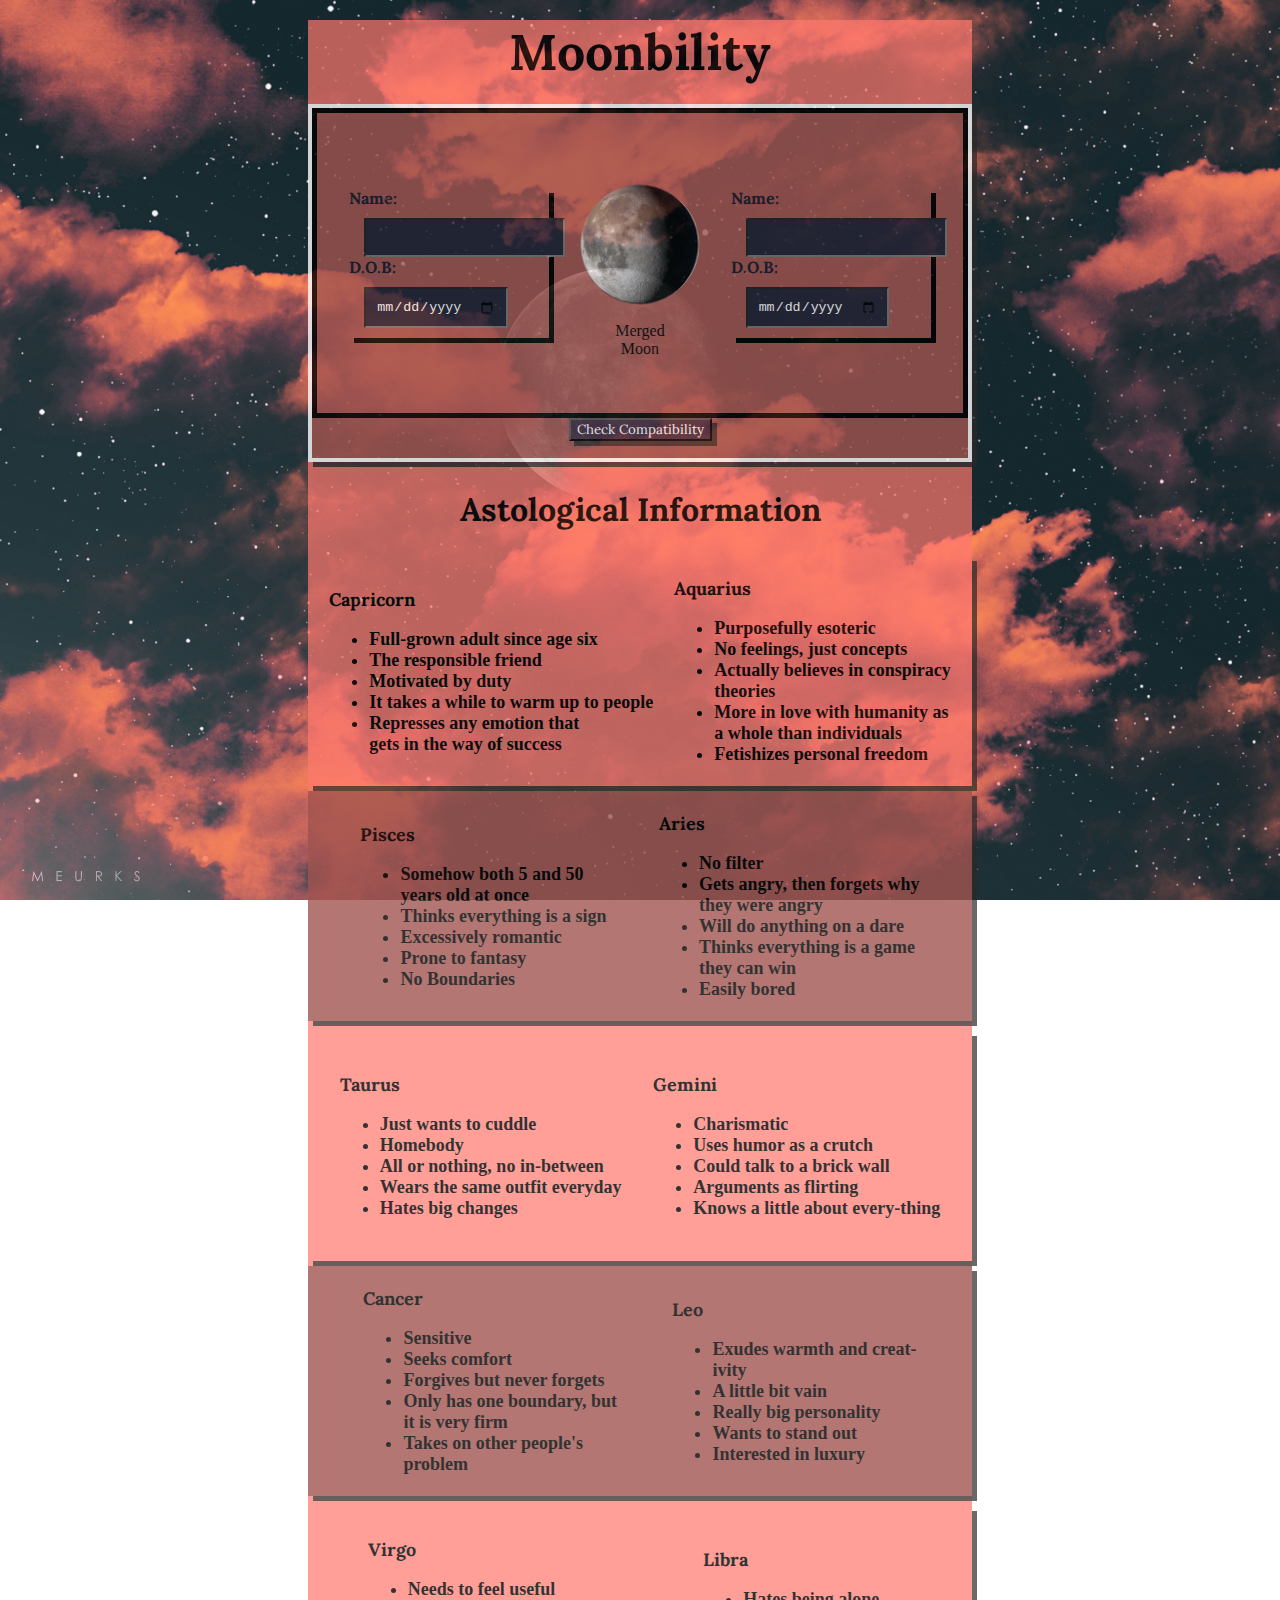
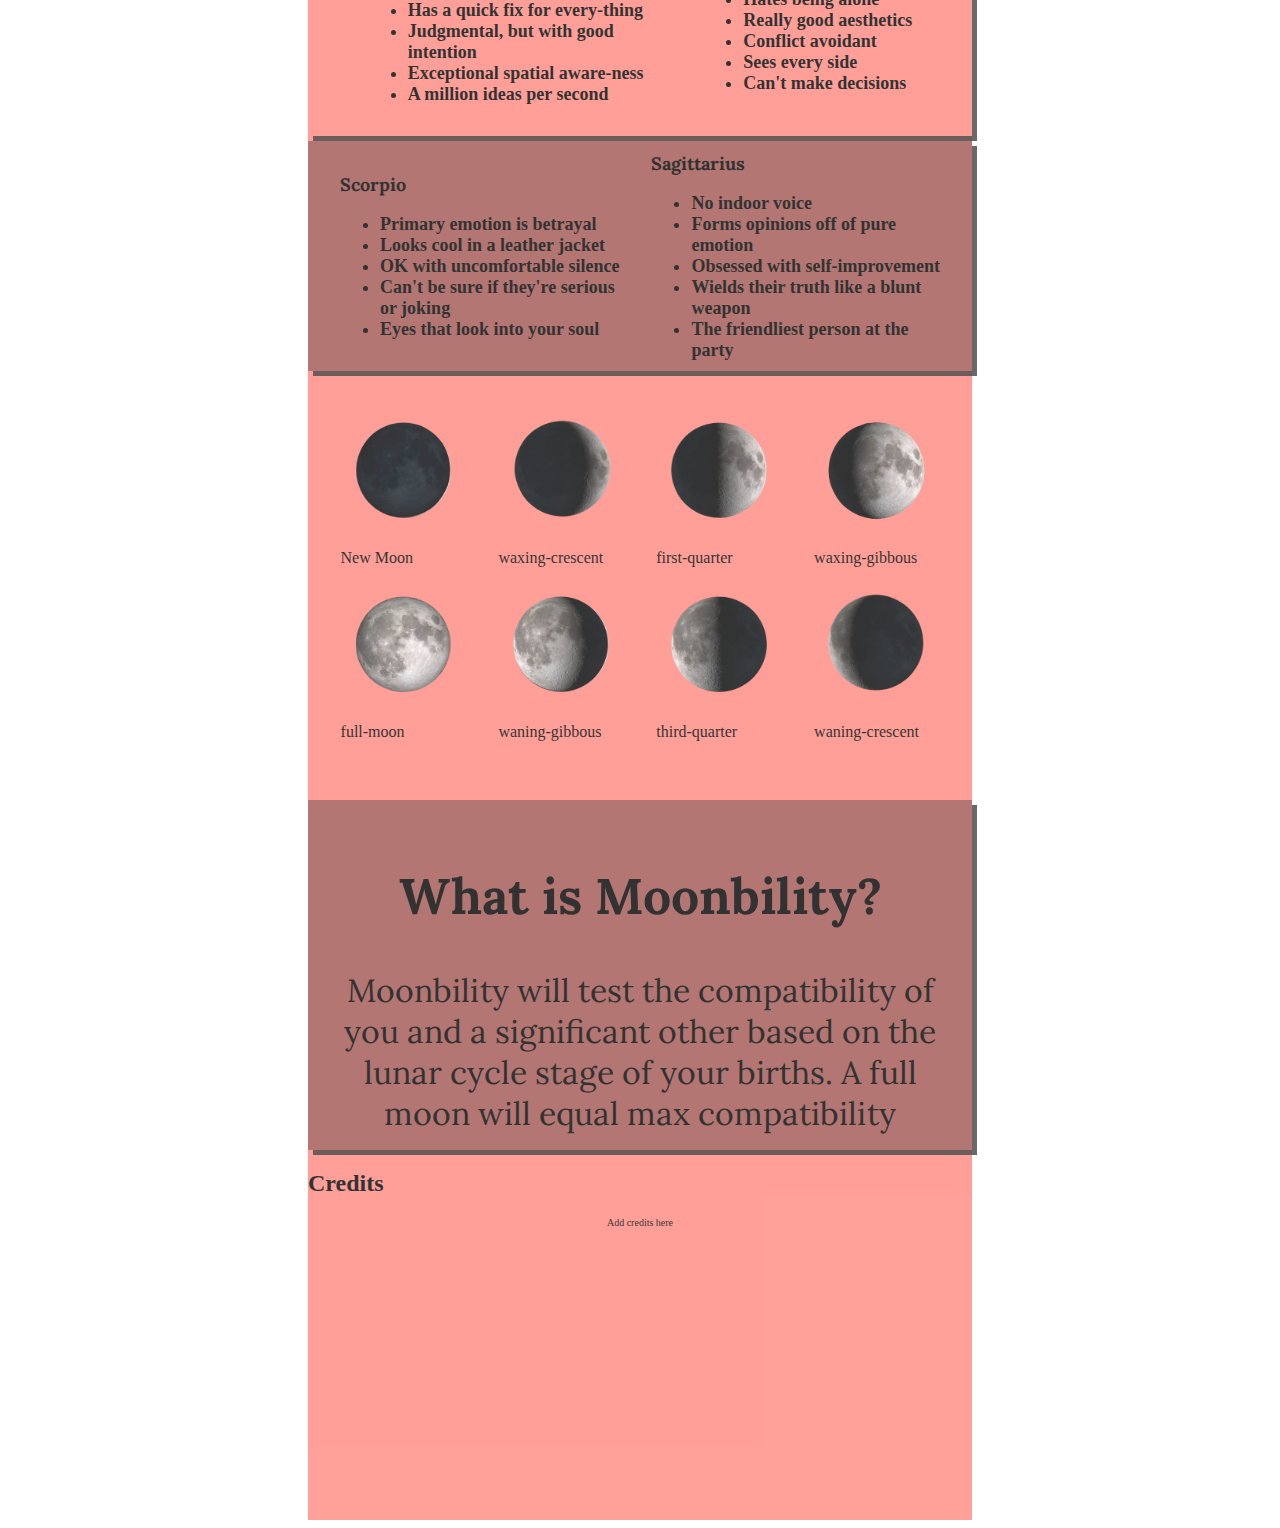
==== moon.html @ 7f9c8bf2 "adding overlay moon" ====
<!DOCTYPE html>
<html lang="en">

<head>
    <meta charset="UTF-8">
    <meta http-equiv="X-UA-Compatible" content="IE=edge">
    <meta name="viewport" content="width=device-width, initial-scale=1.0">
    <title>Moon Phase Match</title>
    <link rel="stylesheet" href="style.css">
    <script src="script.js"></script>
    <link rel="preconnect" href="https://fonts.googleapis.com">
    <link rel="preconnect" href="https://fonts.gstatic.com" crossorigin>
    <link href="https://fonts.googleapis.com/css2?family=Lora&display=swap" rel="stylesheet">
</head>

<body class="moonbackground">
    <div class="container">
        <div>
            <h1 class="header padtop lora">Moonbility</h1>
            <div class="input1 padtop shadow">
                <div class="inserttextbox">
                    <div class="flexhead">
                        <div class="flex1">
                            <div>
                                <label id="infun" class= "changefont lora">Name:</label>
                                <input id="infun" class="margins" text="name" name="first_name">
                            </div>
                            <div>
                                <label id="infun" class="changefont lora">D.O.B:</label>
                                <input id="infun" class="margins" type="date" name="dob">
                            </div>
                        </div>
                        <div class="wrapper">
                            <img class="moonsize lunarsmall" id="merge" src="lunarphase/waning-gibbous.png">
                            <div class="overlay">
                                <div class="MM">
                                    Merged<br>Moon
                                </div>
                            </div>
                        </div>
                        <div class="flex2">
                            <div>
                                <label id="infun" class="changefont lora">Name:</label>
                                <input id="infun" class="margins" text="name" name="first_name">
                            </div>
                            <div>
                                <label class="changefont lora">D.O.B:</label>
                                <input class="margins" type="date" name="dob">
                            </div>
                        </div>
                    </div>
                <div class="btn">
                    <div>
                        <button class="prettybtn lora" >Check Compatibility </button>
                    </div>
                </div>
            </div>
            <!-- <hr class="line"> -->
        </div>
        <div class="astroinfo padtop">
            <h2 class="info lora">Astological Information</h2>
                <div class="rows">
                    <div class="shadow conflex margintop">
                        <div>
                            <p class=" lora">Capricorn</p>
                            <ul>
                                <li>Full-grown adult since age six</li>
                                <li>The responsible friend</li>
                                <li>Motivated by duty</li>
                                <li>It takes a while to warm up to people</li>
                                <li>Represses any emotion that <br>gets in the way of success</li>
                            </ul> 
                        </div>
                        <div>
                            <p class="lora">Aquarius </p>
                            <ul>
                                <li>Purposefully esoteric</li>
                                <li>No feelings, just concepts</li>
                                <li>Actually believes in conspiracy<br> theories</li>
                                <li>More in love with humanity as<br> a whole than individuals</li>
                                <li>Fetishizes personal freedom</li>
                            </ul>
                        </div>
                    </div>
                    <div class="shadow alternate conflex ">
                        <div>
                            <p class="lora">Pisces</p>
                            <ul>
                                <li>Somehow both 5 and 50<br> years old at once</li>
                                <li>Thinks everything is a sign</li>
                                <li>Excessively romantic</li>
                                <li>Prone to fantasy</li>
                                <li>No Boundaries</li>
                            </ul>
                        </div>
                        <div>
                            <p class="lora">Aries</p>
                            <ul>
                                <li>No filter</li>
                                <li>Gets angry, then forgets why<br> they were angry</li>
                                <li>Will do anything on a dare</li>
                                <li>Thinks everything is a game<br> they can win</li>
                                <li>Easily bored</li>
                            </ul>
                        </div>
                    </div>
                    <div class="shadow conflex margintop">
                        <div>
                            <p class="lora">Taurus</p>
                            <ul>
                                <li>Just wants to cuddle</li>
                                <li>Homebody</li>
                                <li>All or nothing, no in-between</li>
                                <li>Wears the same outfit everyday</li>
                                <li>Hates big changes</li>
                            </ul>
                        </div>
                        <div>
                            <p class="lora">Gemini</p>
                            <ul>
                                <li>Charismatic</li>
                                <li>Uses humor as a crutch</li>
                                <li>Could talk to a brick wall</li>
                                <li>Arguments as flirting</li>
                                <li>Knows a little about every-thing</li>
                            </ul>
                        </div>
                    </div>
                    <div class="shadow alternate conflex ">
                        <div>
                            <p class="lora">Cancer</p>
                            <ul>
                                <li>Sensitive</li>
                                <li>Seeks comfort</li>
                                <li>Forgives but never forgets</li>
                                <li>Only has one boundary, but <br>it is very firm</li>
                                <li>Takes on other people's <br>problem</li>
                            </ul>
                        </div>
                        <div>
                            <p class="lora">Leo</p>
                            <ul>
                                <li>Exudes warmth and creat-<br>ivity</li>
                                <li>A little bit vain</li>
                                <li>Really big personality</li>
                                <li>Wants to stand out</li>
                                <li>Interested in luxury</li>
                            </ul>
                        </div>
                    </div>
                    <div class="shadow conflex margintop">
                        <div>
                            <p class="lora">Virgo</p>
                            <ul>
                                <li>Needs to feel useful</li>
                                <li>Has a quick fix for every-thing</li>
                                <li>Judgmental, but with good <br>intention</li>
                                <li>Exceptional spatial aware-ness</li>
                                <li>A million ideas per second</li>
                            </ul>
                        </div>
                        <div>
                            <p class="lora">Libra</p>
                            <ul>
                                <li>Hates being alone</li>
                                <li>Really good aesthetics</li>
                                <li>Conflict avoidant</li>
                                <li>Sees every side</li>
                                <li>Can't make decisions</li>
                            </ul>
                        </div>
                    </div>
                    <div class="shadow alternate conflex ">
                        <div>
                            <p class="lora">Scorpio</p>
                            <ul>
                                <li>Primary emotion is betrayal</li>
                                <li>Looks cool in a leather jacket</li>
                                <li>OK with uncomfortable silence</li>
                                <li>Can't be sure if they're serious <br>or joking</li>
                                <li>Eyes that look into your soul</li>
                            </ul>
                        </div>
                        <div>
                            <p class="lora">Sagittarius</p>
                            <ul>
                                <li>No indoor voice</li>
                                <li>Forms opinions off of pure <br>emotion</li>
                                <li>Obsessed with self-improvement</li>
                                <li>Wields their truth like a blunt <br>weapon</li>
                                <li>The friendliest person at the <br>party</li>
                            </ul>
                        </div>
                    </div>
                </div>
        </div>
        <!-- <hr class="line"> -->
        <div class="phases padtop">
            <div class="row1">
                <div>
                    <img class="moonphases" src="lunarphase/new-moon.png" alt="new-moon">
                    <p class="centerpara">New Moon</p>
                </div>
                <div>
                    <img class="moonphases" src="lunarphase/waxing-crescent.png" alt="waxing-cresent">
                    <p class="centerpara">waxing-crescent</p>
                </div>
                <div>
                    <img class="moonphases" src="lunarphase/first-quarter.png" alt="first-quarter">
                    <p class="centerpara">first-quarter</p>
                </div>
                <div>
                    <img class="moonphases" src="lunarphase/waxing-gibbous.png" alt="waning-gibbous">
                    <p class="centerpara">waxing-gibbous</p>
                </div>
            </div>
            <div class="row2">
                <div>
                    <img class="moonphases" src="lunarphase/full.png" alt="full-moon">
                    <p class="centerpara">full-moon</p>
                </div>
                <div>
                    <img class="moonphases" src="lunarphase/waning-gibbous.png" alt="waning-gibbous">
                    <p class="centerpara">waning-gibbous</p>
                </div>
                <div>
                    <img class="moonphases" src="lunarphase/third-quarter.png" alt="third-quarter">
                    <p class="centerpara">third-quarter</p>
                </div>
                <div>
                    <img class="moonphases" src="lunarphase/waning-crescent.png" alt="waning-crescent">
                    <p class="centerpara">waning-crescent</p>
                </div>
            </div>
        </div>
        <!-- <hr class="line"> -->
        <div class="whatisthis padtop shadow">
            <h2 class="header lora"> <br>What is Moonbility?</h2>
            <p class="test lora" style="font-size: xx-large;">Moonbility will test the compatibility of you and a significant other based on the lunar cycle stage of your births. A full moon will equal max compatibility</p>
        </div>
        <!-- <hr class="line"> -->
        <div class="extra padtop">
            <h2>Credits</h2>
            <p class="extrasmallcredits">Add credits here</p>
        </div>
    </div>
    </div>
</body>

</html>
---- style.css ----
.moonbackground {
    background-image: url(cresent.jpg);
    background-repeat: no-repeat;
    background-size:cover;
    background-attachment: fixed;
}
.container {
    margin-right:300px;
    height: 3100px;
    margin-left: 300px;
    background-color: rgba(255, 121, 111, 0.888);
    opacity: 0.8;
}
.header {
    text-align: center;
    font-size: 50px;  
}
.input1 {
    border: 4px solid white;
    height:350px;
    width:auto;
    background-color: rgb(161, 84, 79);
}
.flexhead {
    display:flex;
    align-items: center;
    justify-content: space-evenly;
    border: 5px solid black;
    height: 300px;

}
.flex1 {
    /* flex: 1; */
    /* border: 0.5px dotted rgb(0, 0, 0); */
    height:150px;
    width:200px;
    margin-left: 20px;
    box-shadow: 5px 5px ;
    /* background-color: rgba(159, 63, 56, 0.878); */
}
.flex2{
    /* flex:1; */
    /* border: 0.5px dotted rgb(0, 0, 0); */
    height:150px;
    width:200px;
    margin-right: 20px;
    box-shadow: 5px 5px ;
    /* background-color: rgba(159, 63, 56, 0.878); */
}
.btn {
    /* border: 5px solid black; */
    text-align: center;
    height:35px;
}
.prettybtn {
    background-color: rgba(29, 29, 57, 0.729);
    box-shadow: 5PX 5PX rgba(43, 41, 40, 0.875);
    color: white;
}
.astroinfo {
    /* border: 4px dotted white; */
    height:1500px;
    width:auto;
    /* background-color:rgb(158, 110, 203); */
}
.phases {
    /* border: 4px solid white; */
    height:350px;
    width:auto;
    /* background-color:rgb(158, 110, 203); */
}
.whatisthis{
    /* border: 4px dotted white; */
    height:350px;
    width:auto;
    /* background-color:rgb(158, 110, 203); */
}
.extra {
    /* border: 4px solid white; */
    height:250px;
    width:auto;
    /* background-color:rgb(158, 110, 203); */
}
.padtop {
    margin-top: 20px;
    margin-bottom:20px;
}
/* .line {
    height: 1px;
    background-color: white;
    margin-left:20px;
    margin-right:20px;
} */
.moonphases {
    height: 120px;
}
.row1 {
    display:flex;
    align-items: center;
    justify-content: space-evenly;

}
.row2 {
    display:flex;
    align-items: center;
    justify-content: space-evenly;
}
.margins {
    padding:10px;
    margin-top: 10px;
    margin-left:15px;
    background-color:rgb(35, 35, 52);
    color: white;
}
.changefont {
    font-size: medium;
    font-weight: 800;
    color:rgb(26, 26, 44);
}
.test {
    text-align: center;
    margin-left:20px;
    margin-right:20px;
}
.info {
    text-align: center;
    font-size: xx-large;
}
.conflex {
    height: 230px;
    width: auto;
    /* border: 3px solid black; */
    display:flex;
    align-items: center;
    justify-content: space-evenly;
    font-weight: bold;
    font-size: large;
}
.alternate {
    background-color: rgb(161, 84, 79);
    margin-top: 5px;
    
}
.lora {
    font-family: 'Lora', serif;
}
.extrasmallcredits{
    font-size: x-small;
    text-align: center;
}
.whatisthis {
    background-color: rgb(161, 84, 79);
}
.aligncredits {
    text-align: center;
}
.shadow {
    box-shadow: 5PX 5PX rgba(43, 41, 40, 0.875);
}
.margintop {
    margin-top: 10px;
}
.moonsize .overlay {
    position: absolute;
    top: 80px;
    right: 15px;
    font-weight: bold;
    text-align: right;
    font-size: 30px;
}
.lunarsmall {
    height: 150px;
}
.MM {
    text-align: center;
}
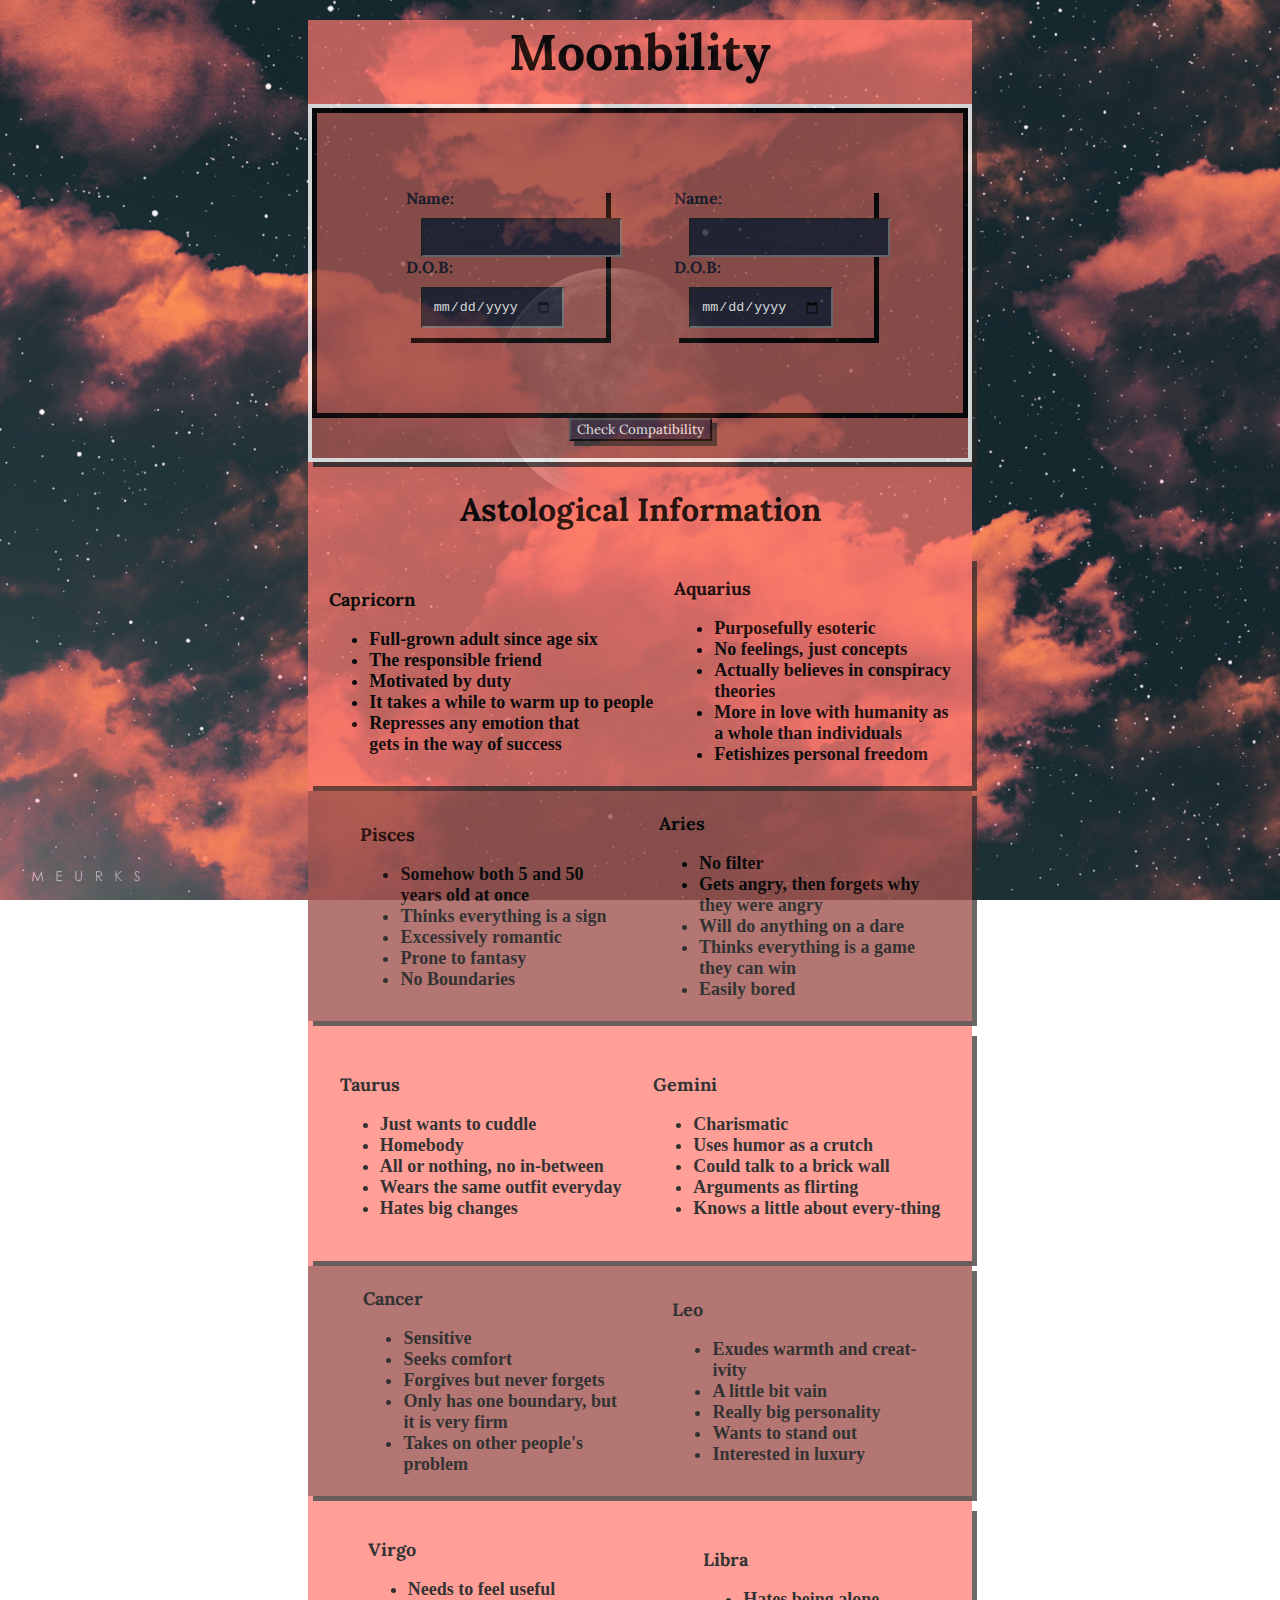
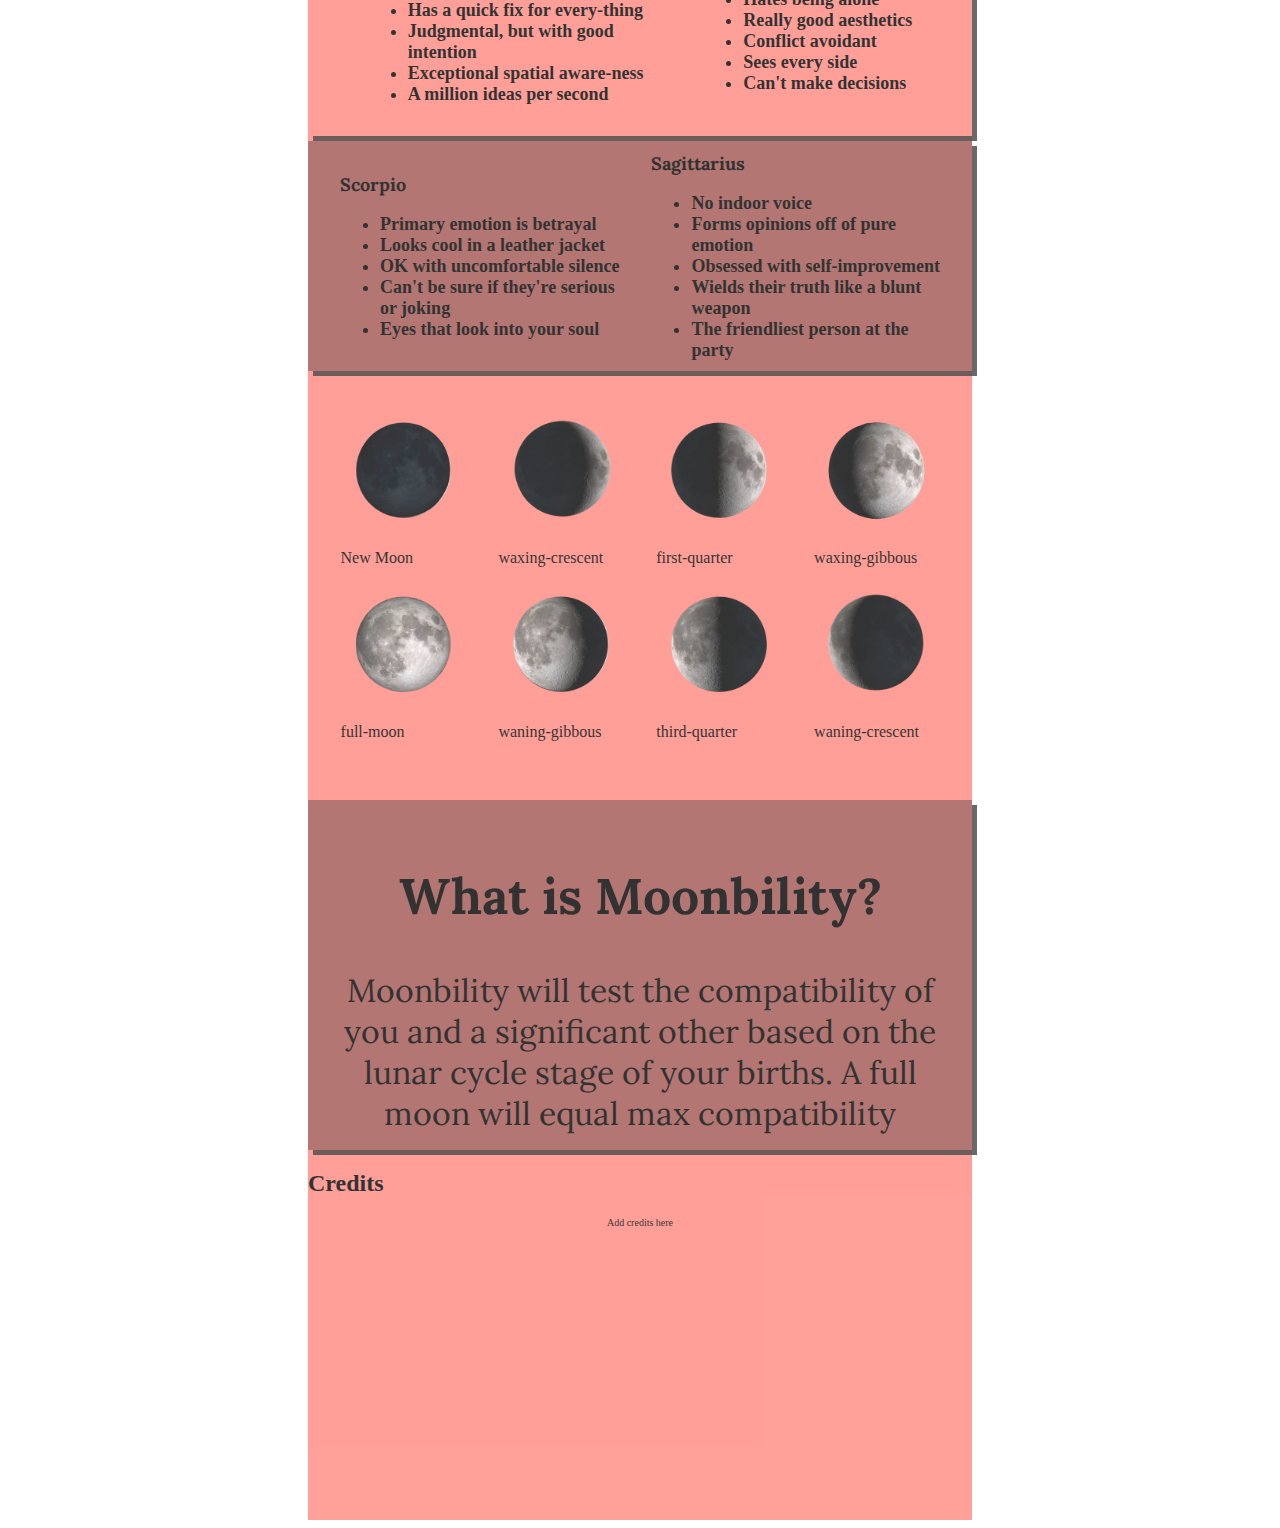
==== commit 14e1d655: "finally reading inputs" ====
--- a/moon.html
+++ b/moon.html
@@ -14,44 +14,36 @@
 </head>
 
 <body class="moonbackground">
-    <div class="container">
+    <div class="container" >
         <div>
-            <h1 class="header padtop lora">Moonbility</h1>
+            <h1 class="header padtop lora" id = "header">Moonbility</h1>
             <div class="input1 padtop shadow">
-                <div class="inserttextbox">
-                    <div class="flexhead">
-                        <div class="flex1">
-                            <div>
-                                <label id="infun" class= "changefont lora">Name:</label>
-                                <input id="infun" class="margins" text="name" name="first_name">
+                <div class="flexhead" id = "hacker">
+                    <div class="flex1">
+                        <div>
+                            <label class= "changefont lora">Name:</label>
+                            <input class="margins" text="name" name="first_name">
                             </div>
                             <div>
-                                <label id="infun" class="changefont lora">D.O.B:</label>
-                                <input id="infun" class="margins" type="date" name="dob">
+                            <label class="changefont lora">D.O.B:</label>
+                            <input class="margins" type="date" name="dob" id = "input">
                             </div>
-                        </div>
-                        <div class="wrapper">
-                            <img class="moonsize lunarsmall" id="merge" src="lunarphase/waning-gibbous.png">
-                            <div class="overlay">
-                                <div class="MM">
-                                    Merged<br>Moon
-                                </div>
-                            </div>
-                        </div>
-                        <div class="flex2">
-                            <div>
-                                <label id="infun" class="changefont lora">Name:</label>
-                                <input id="infun" class="margins" text="name" name="first_name">
-                            </div>
-                            <div>
-                                <label class="changefont lora">D.O.B:</label>
-                                <input class="margins" type="date" name="dob">
-                            </div>
-                        </div>
-                    </div>
+                    </div>
+                    <div class="flex2">
+                        <div>
+                            <label class="changefont lora">Name:</label>
+                            <input class="margins" text="name" name="first_name">
+                        </div>
+                        <div>
+                            <label class="changefont lora">D.O.B:</label>
+                            <input class="margins" type="date" name="dob">
+                        </div>
+                        <label text = "/br" id = "newText"></label>
+                    </div>
+                </div>
                 <div class="btn">
                     <div>
-                        <button class="prettybtn lora" >Check Compatibility </button>
+                        <button class="prettybtn lora" onClick="callFunctions(document.getElementById('input'),document.getElementById('merge')),document.getElementById('newText')" id = "infun" type = "submit">Check Compatibility </button>
                     </div>
                 </div>
             </div>
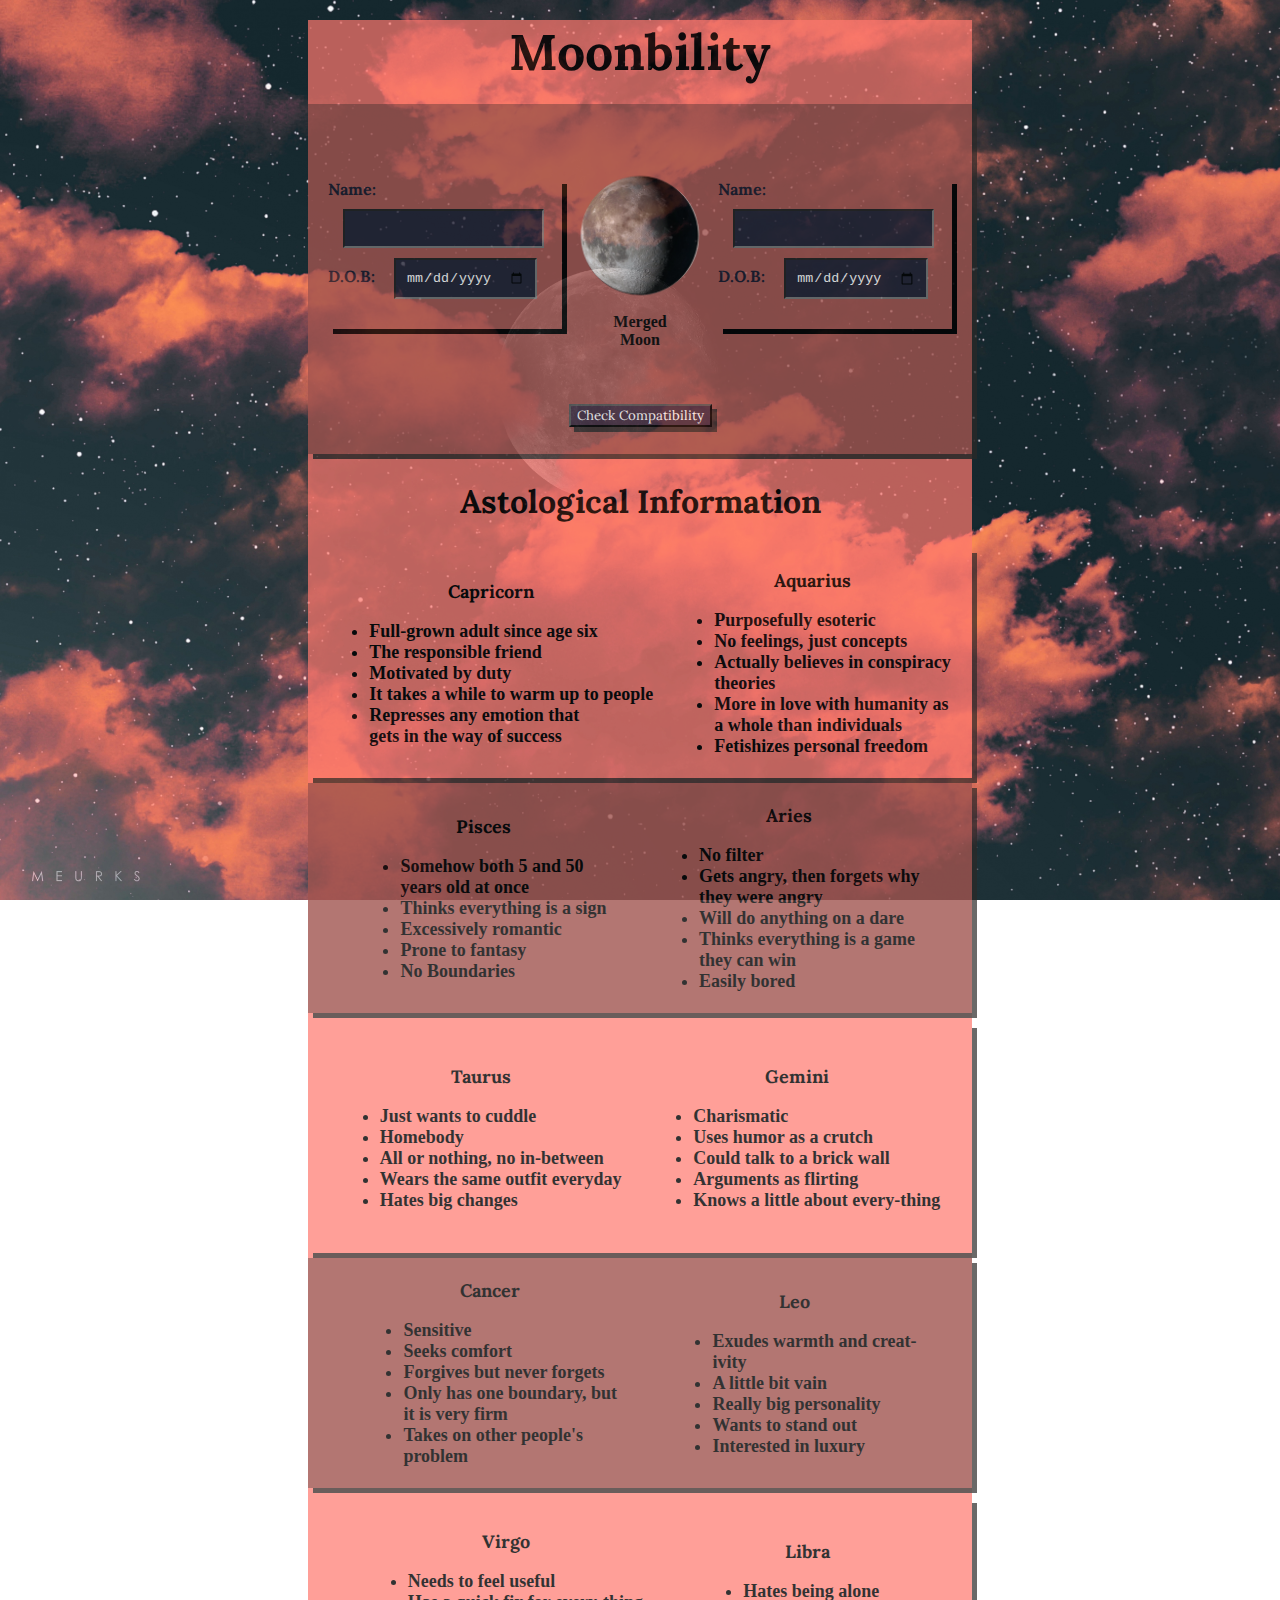
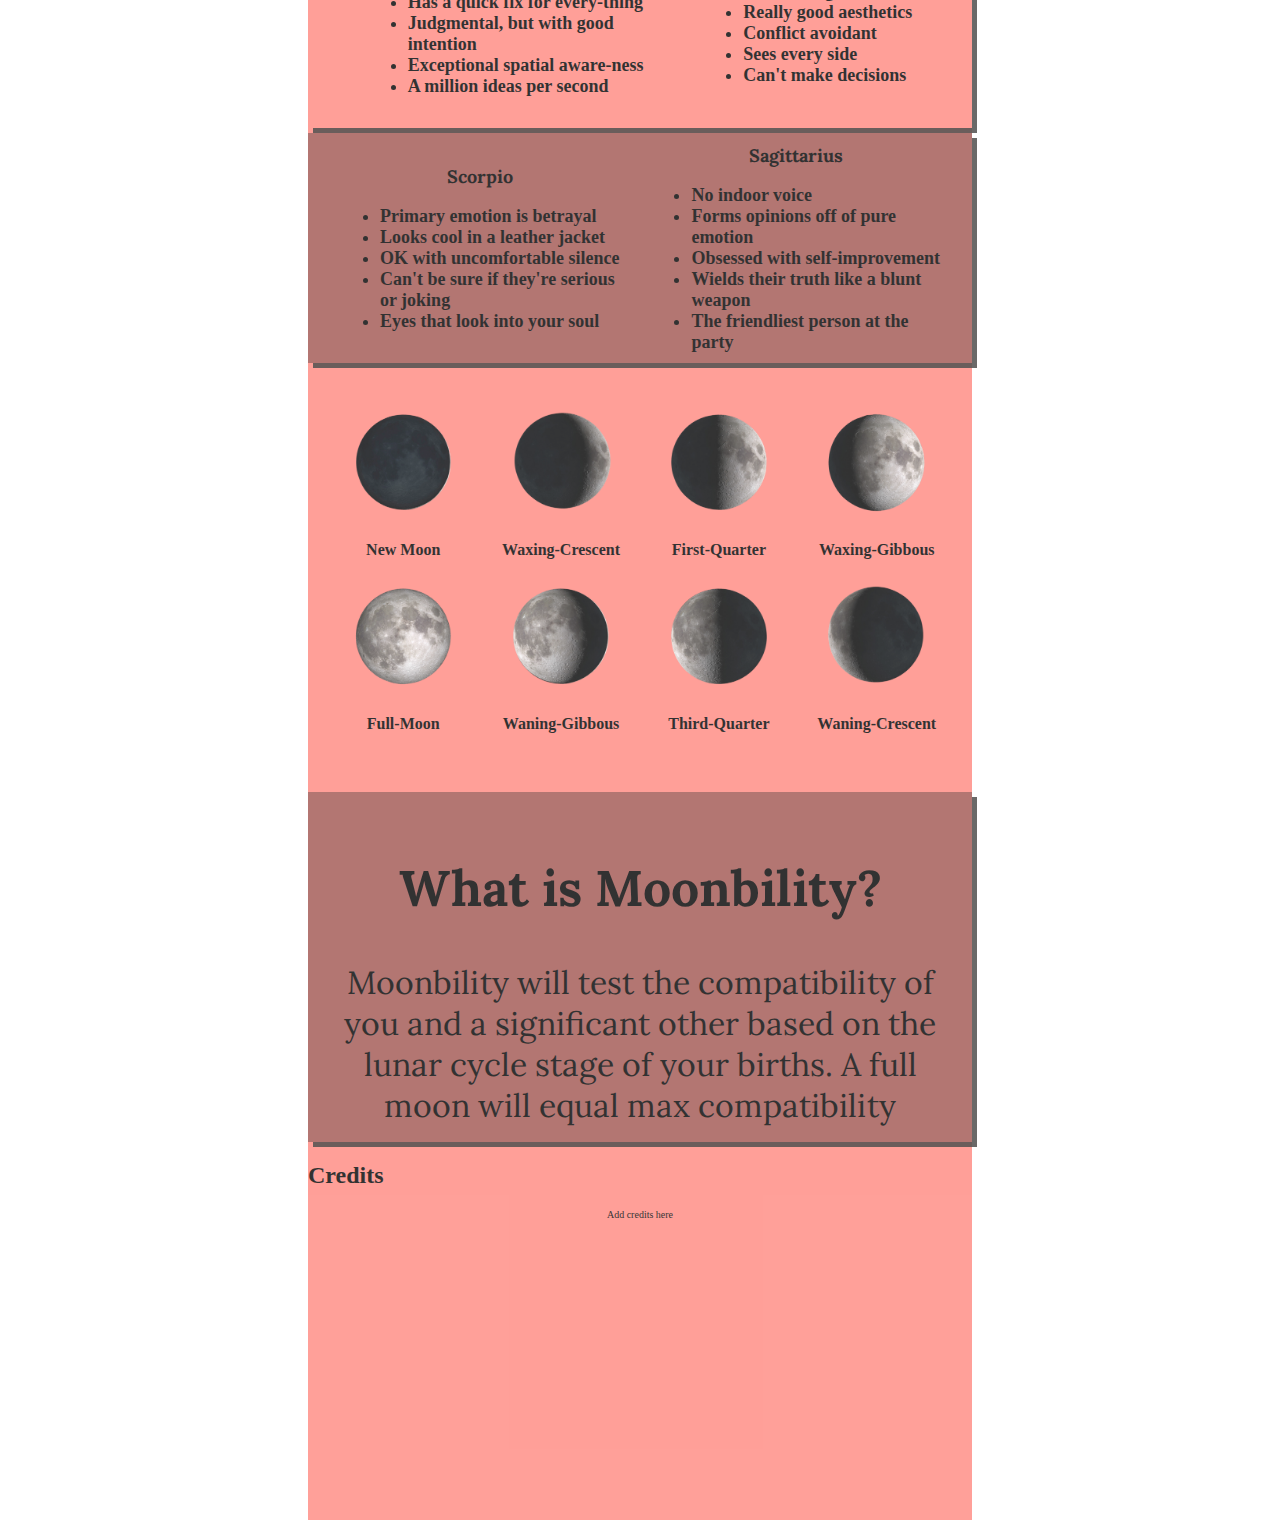
==== commit e73348c9: "centered text" ====
--- a/moon.html
+++ b/moon.html
@@ -14,36 +14,44 @@
 </head>
 
 <body class="moonbackground">
-    <div class="container" >
+    <div class="container">
         <div>
-            <h1 class="header padtop lora" id = "header">Moonbility</h1>
+            <h1 class="header padtop lora">Moonbility</h1>
             <div class="input1 padtop shadow">
-                <div class="flexhead" id = "hacker">
-                    <div class="flex1">
-                        <div>
-                            <label class= "changefont lora">Name:</label>
-                            <input class="margins" text="name" name="first_name">
-                            </div>
-                            <div>
-                            <label class="changefont lora">D.O.B:</label>
-                            <input class="margins" type="date" name="dob" id = "input">
-                            </div>
-                    </div>
-                    <div class="flex2">
-                        <div>
-                            <label class="changefont lora">Name:</label>
-                            <input class="margins" text="name" name="first_name">
-                        </div>
-                        <div>
-                            <label class="changefont lora">D.O.B:</label>
-                            <input class="margins" type="date" name="dob">
-                        </div>
-                        <label text = "/br" id = "newText"></label>
-                    </div>
-                </div>
+                <div class="inserttextbox">
+                    <div class="flexhead">
+                        <div class="flex1">
+                            <div>
+                                <label id="infun" class= "changefont lora">Name:</label>
+                                <input id="infun" class="margins" text="name" name="first_name">
+                            </div>
+                            <div>
+                                <label id="infun" class="changefont lora">D.O.B:</label>
+                                <input id="infun" class="margins" type="date" name="dob">
+                            </div>
+                        </div>
+                        <div class="wrapper">
+                            <img class="moonsize lunarsmall" id="merge" src="lunarphase/waning-gibbous.png">
+                            <div class="overlay">
+                                <div class="MM">
+                                    Merged<br>Moon
+                                </div>
+                            </div>
+                        </div>
+                        <div class="flex2">
+                            <div>
+                                <label id="infun" class="changefont lora">Name:</label>
+                                <input id="infun" class="margins" text="name" name="first_name">
+                            </div>
+                            <div>
+                                <label class="changefont lora">D.O.B:</label>
+                                <input class="margins" type="date" name="dob">
+                            </div>
+                        </div>
+                    </div>
                 <div class="btn">
                     <div>
-                        <button class="prettybtn lora" onClick="callFunctions(document.getElementById('input'),document.getElementById('merge')),document.getElementById('newText')" id = "infun" type = "submit">Check Compatibility </button>
+                        <button onclick="alert('Your moons are now merging for your compatibility')" class="prettybtn lora" >Check Compatibility </button>
                     </div>
                 </div>
             </div>
@@ -191,37 +199,37 @@
             <div class="row1">
                 <div>
                     <img class="moonphases" src="lunarphase/new-moon.png" alt="new-moon">
-                    <p class="centerpara">New Moon</p>
+                    <p class="centerpara MM">New Moon</p>
                 </div>
                 <div>
                     <img class="moonphases" src="lunarphase/waxing-crescent.png" alt="waxing-cresent">
-                    <p class="centerpara">waxing-crescent</p>
+                    <p class="centerpara MM">Waxing-Crescent</p>
                 </div>
                 <div>
                     <img class="moonphases" src="lunarphase/first-quarter.png" alt="first-quarter">
-                    <p class="centerpara">first-quarter</p>
+                    <p class="centerpara MM">First-Quarter</p>
                 </div>
                 <div>
                     <img class="moonphases" src="lunarphase/waxing-gibbous.png" alt="waning-gibbous">
-                    <p class="centerpara">waxing-gibbous</p>
+                    <p class="centerpara MM">Waxing-Gibbous</p>
                 </div>
             </div>
             <div class="row2">
                 <div>
                     <img class="moonphases" src="lunarphase/full.png" alt="full-moon">
-                    <p class="centerpara">full-moon</p>
+                    <p class="centerpara MM">Full-Moon</p>
                 </div>
                 <div>
                     <img class="moonphases" src="lunarphase/waning-gibbous.png" alt="waning-gibbous">
-                    <p class="centerpara">waning-gibbous</p>
+                    <p class="centerpara MM">Waning-Gibbous</p>
                 </div>
                 <div>
                     <img class="moonphases" src="lunarphase/third-quarter.png" alt="third-quarter">
-                    <p class="centerpara">third-quarter</p>
+                    <p class="centerpara MM">Third-Quarter</p>
                 </div>
                 <div>
                     <img class="moonphases" src="lunarphase/waning-crescent.png" alt="waning-crescent">
-                    <p class="centerpara">waning-crescent</p>
+                    <p class="centerpara MM">Waning-Crescent</p>
                 </div>
             </div>
         </div>
--- a/style.css
+++ b/style.css
@@ -17,7 +17,7 @@
     font-size: 50px;  
 }
 .input1 {
-    border: 4px solid white;
+    /* border: 4px solid white; */
     height:350px;
     width:auto;
     background-color: rgb(161, 84, 79);
@@ -26,7 +26,7 @@
     display:flex;
     align-items: center;
     justify-content: space-evenly;
-    border: 5px solid black;
+    /* border: 5px solid black; */
     height: 300px;
 
 }
@@ -34,7 +34,7 @@
     /* flex: 1; */
     /* border: 0.5px dotted rgb(0, 0, 0); */
     height:150px;
-    width:200px;
+    width:300px;
     margin-left: 20px;
     box-shadow: 5px 5px ;
     /* background-color: rgba(159, 63, 56, 0.878); */
@@ -43,7 +43,7 @@
     /* flex:1; */
     /* border: 0.5px dotted rgb(0, 0, 0); */
     height:150px;
-    width:200px;
+    width: 300px;
     margin-right: 20px;
     box-shadow: 5px 5px ;
     /* background-color: rgba(159, 63, 56, 0.878); */
@@ -144,6 +144,7 @@
 }
 .lora {
     font-family: 'Lora', serif;
+    text-align: center;
 }
 .extrasmallcredits{
     font-size: x-small;
@@ -174,6 +175,7 @@
 }
 .MM {
     text-align: center;
+    font-weight: 700;
 }
 
 
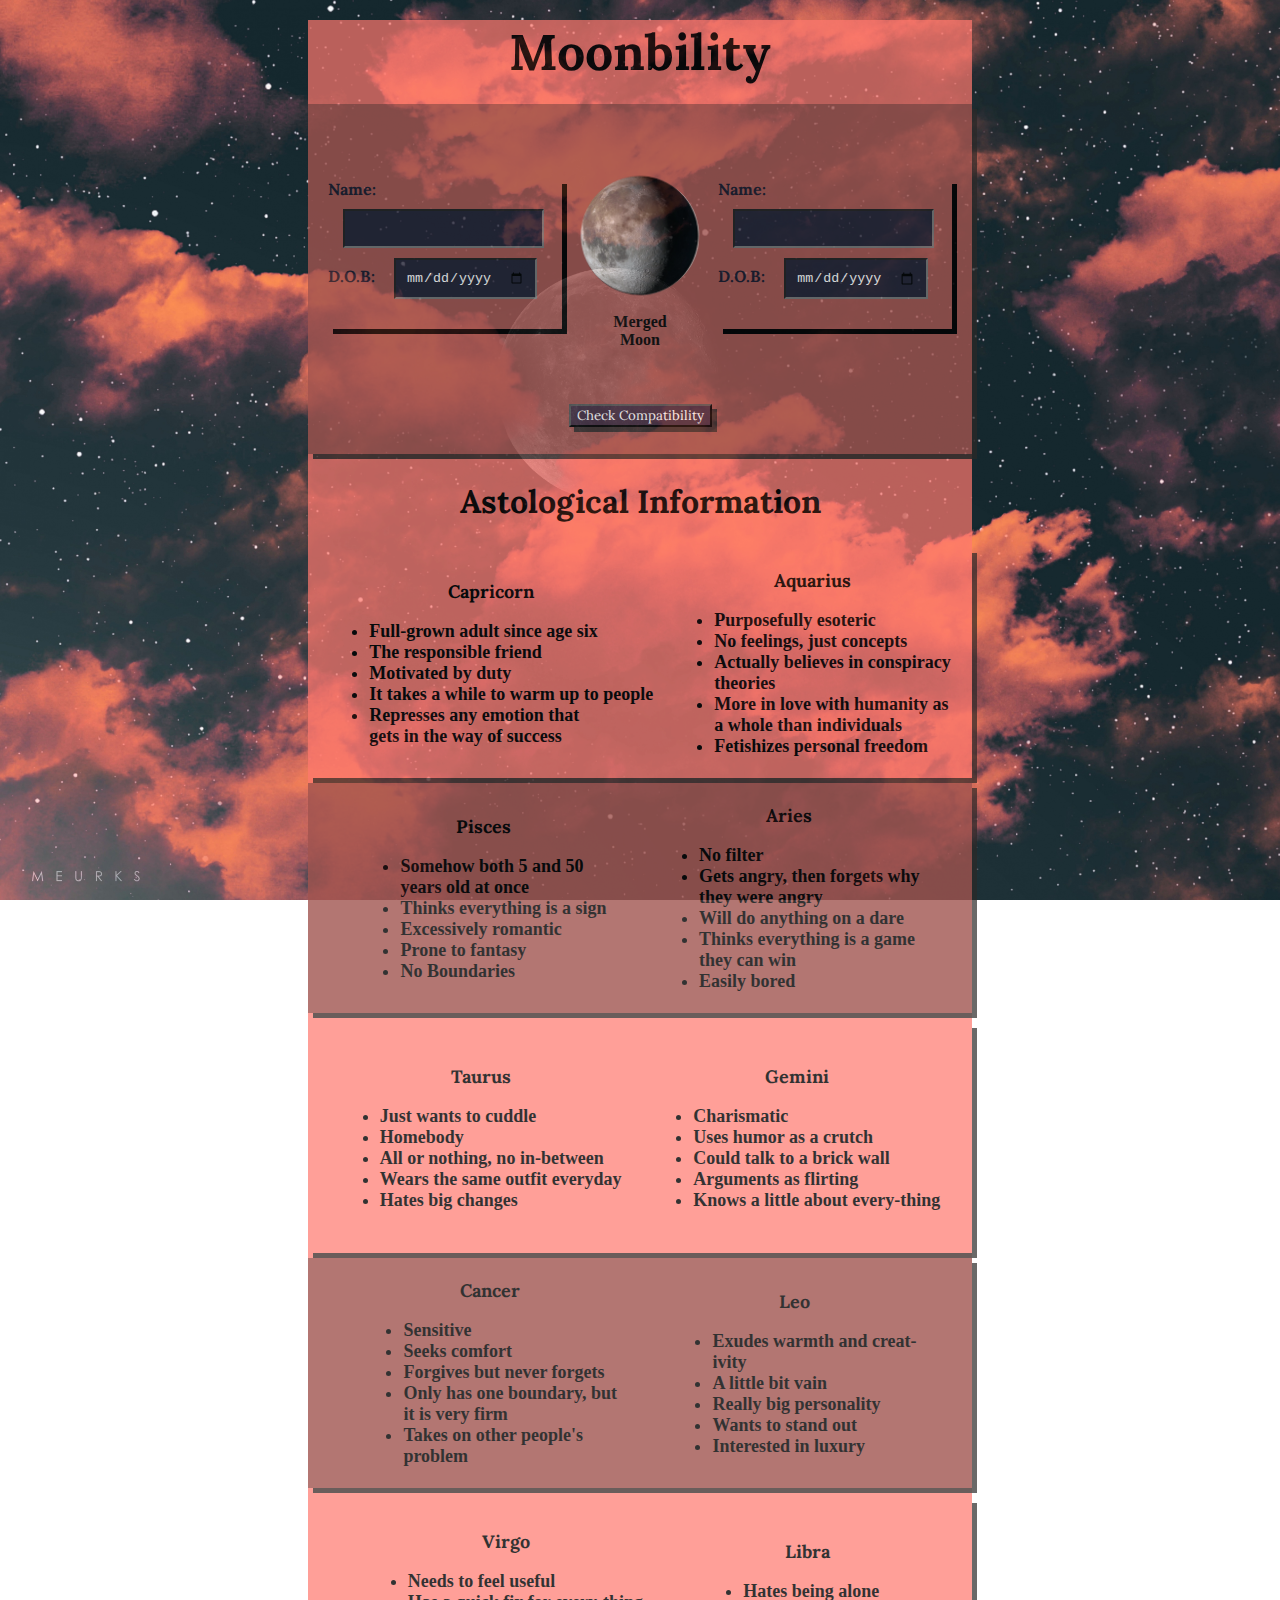
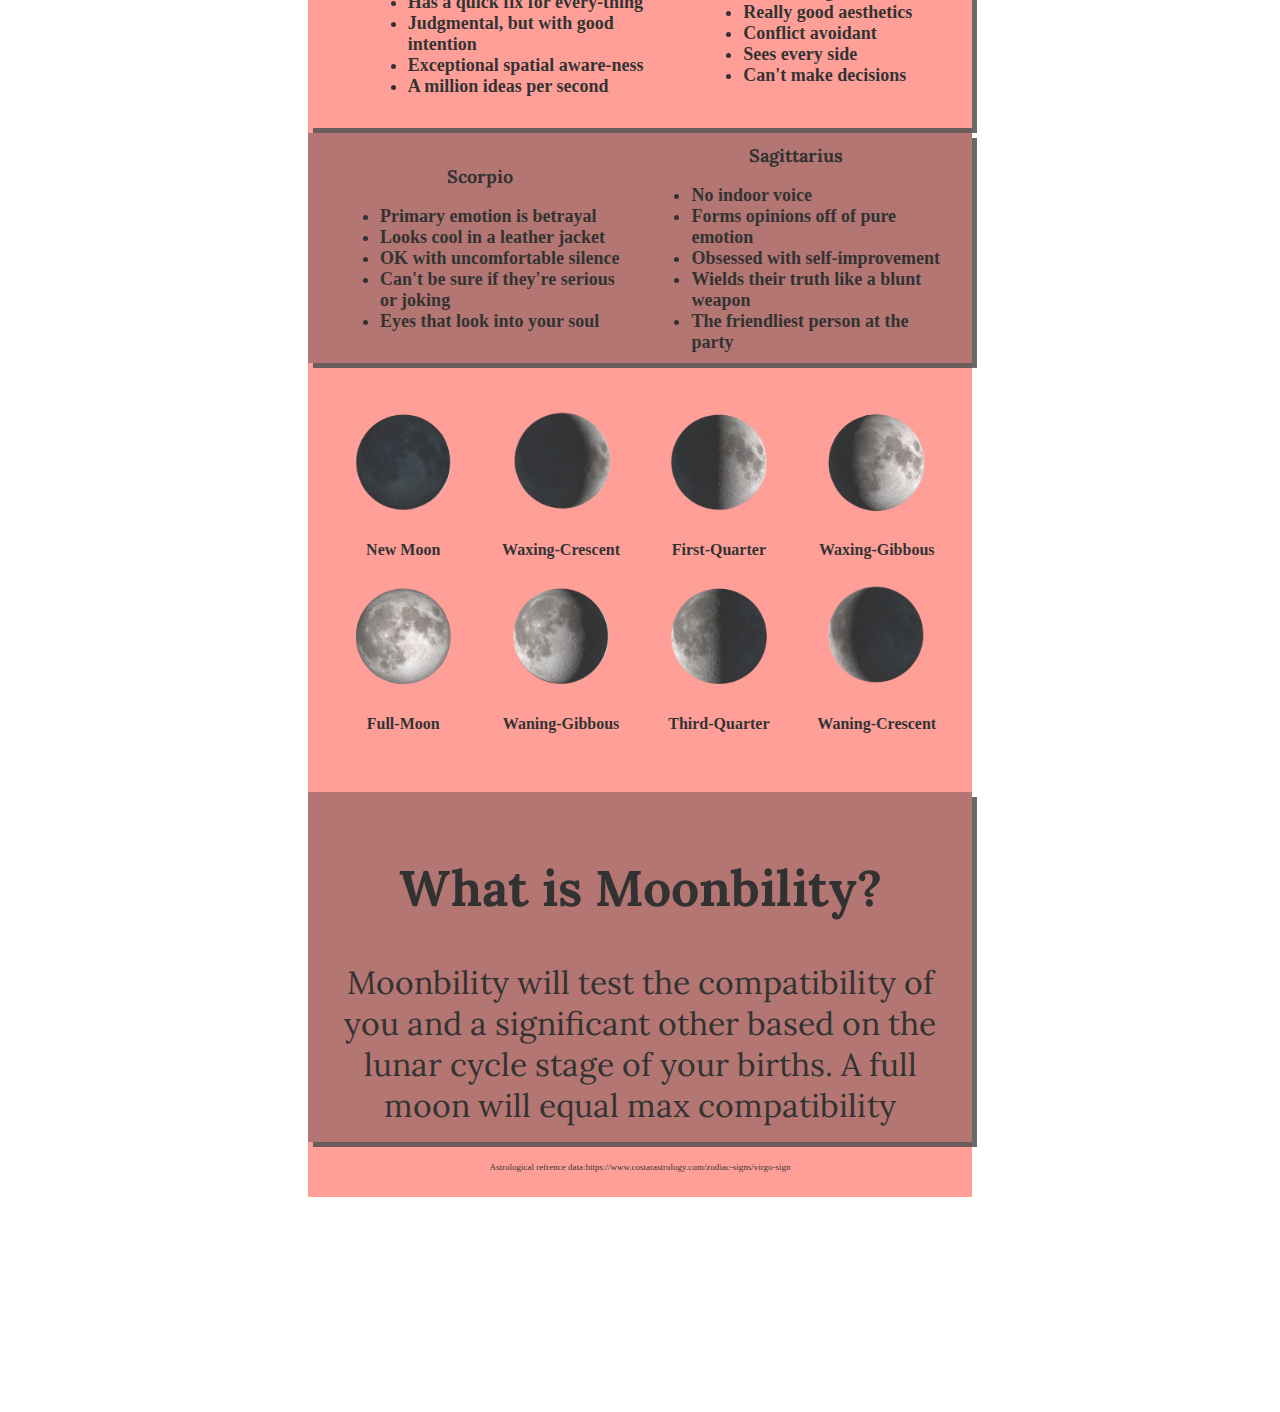
==== commit 6b8150a2: "Merge branch 'main' of https://github.com/TabathaGronlund/RowdyHacks2023" ====
--- a/moon.html
+++ b/moon.html
@@ -240,8 +240,7 @@
         </div>
         <!-- <hr class="line"> -->
         <div class="extra padtop">
-            <h2>Credits</h2>
-            <p class="extrasmallcredits">Add credits here</p>
+            <p class="extrasmallcredits">Astrological refrence data:https://www.costarastrology.com/zodiac-signs/virgo-sign</p>
         </div>
     </div>
     </div>
--- a/style.css
+++ b/style.css
@@ -7,7 +7,7 @@
 }
 .container {
     margin-right:300px;
-    height: 3100px;
+    height: 2777px;
     margin-left: 300px;
     background-color: rgba(255, 121, 111, 0.888);
     opacity: 0.8;
@@ -147,7 +147,7 @@
     text-align: center;
 }
 .extrasmallcredits{
-    font-size: x-small;
+    font-size: xx-small;
     text-align: center;
 }
 .whatisthis {
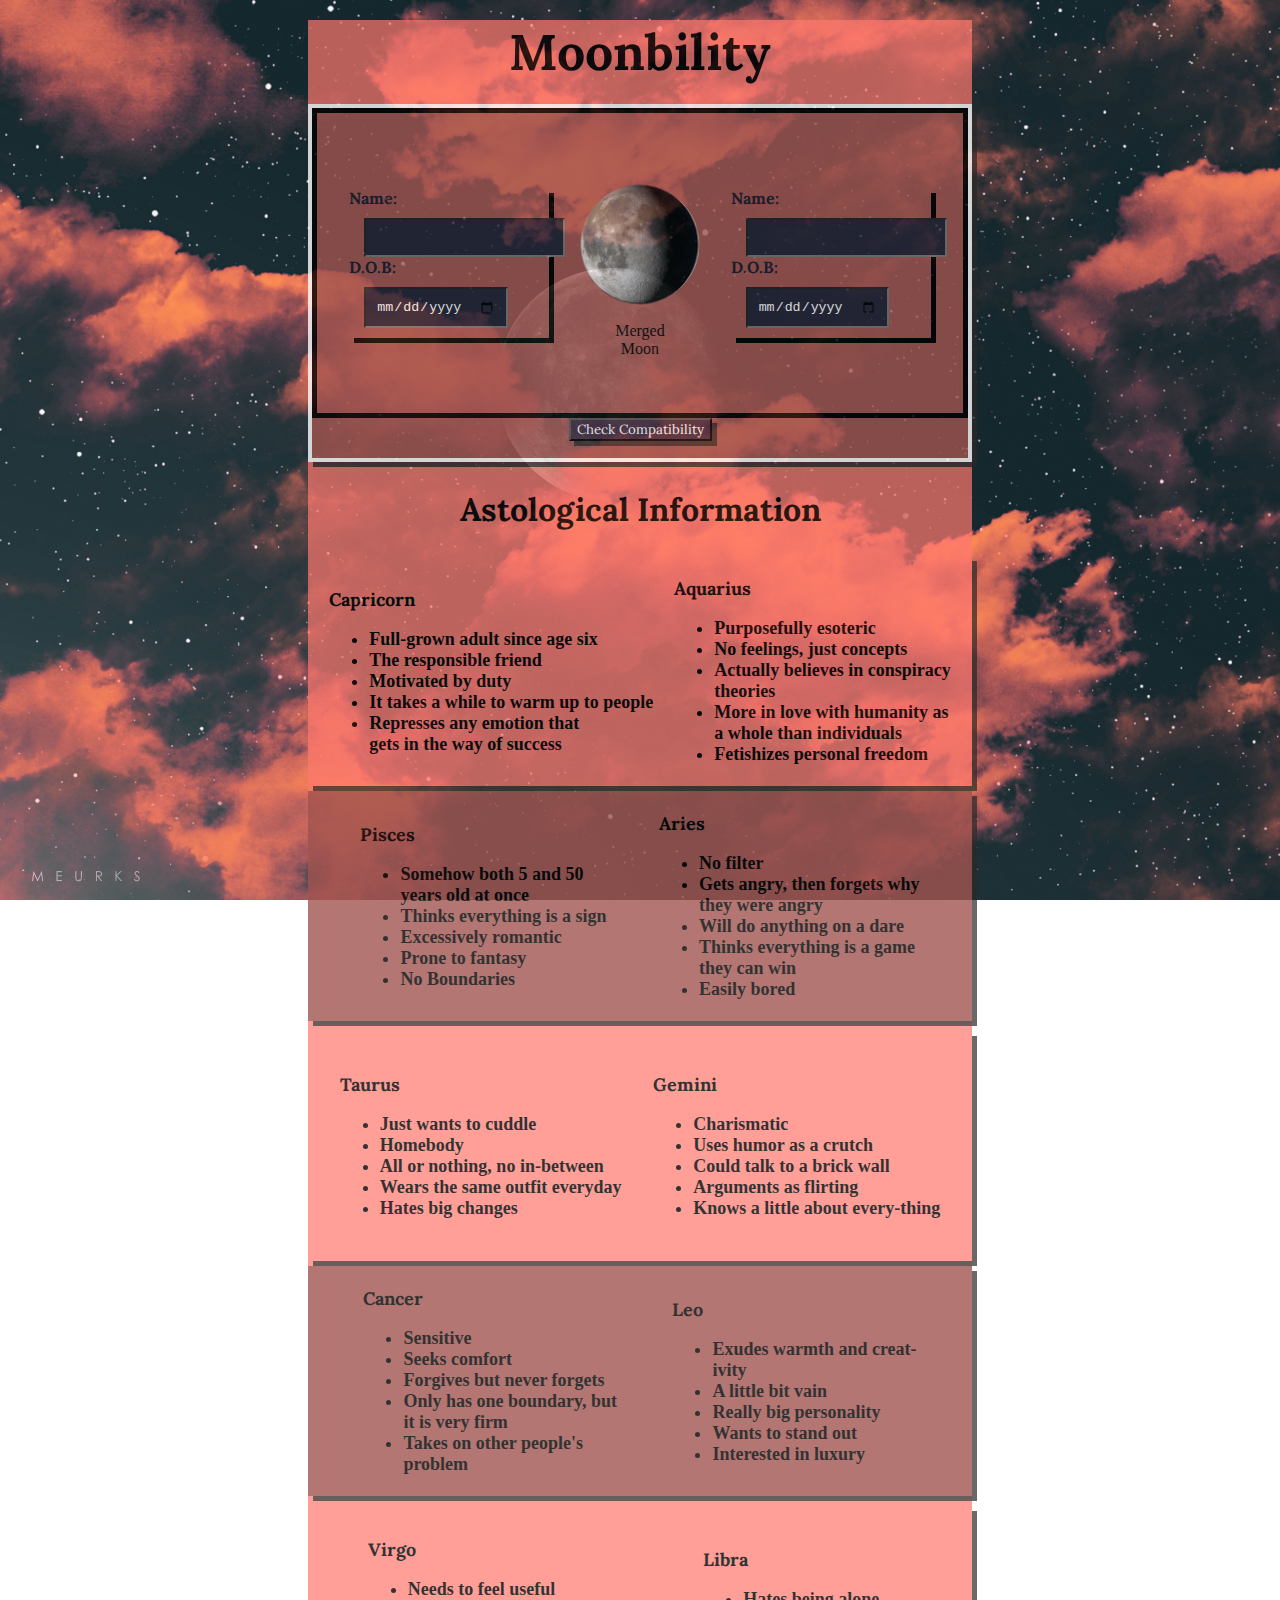
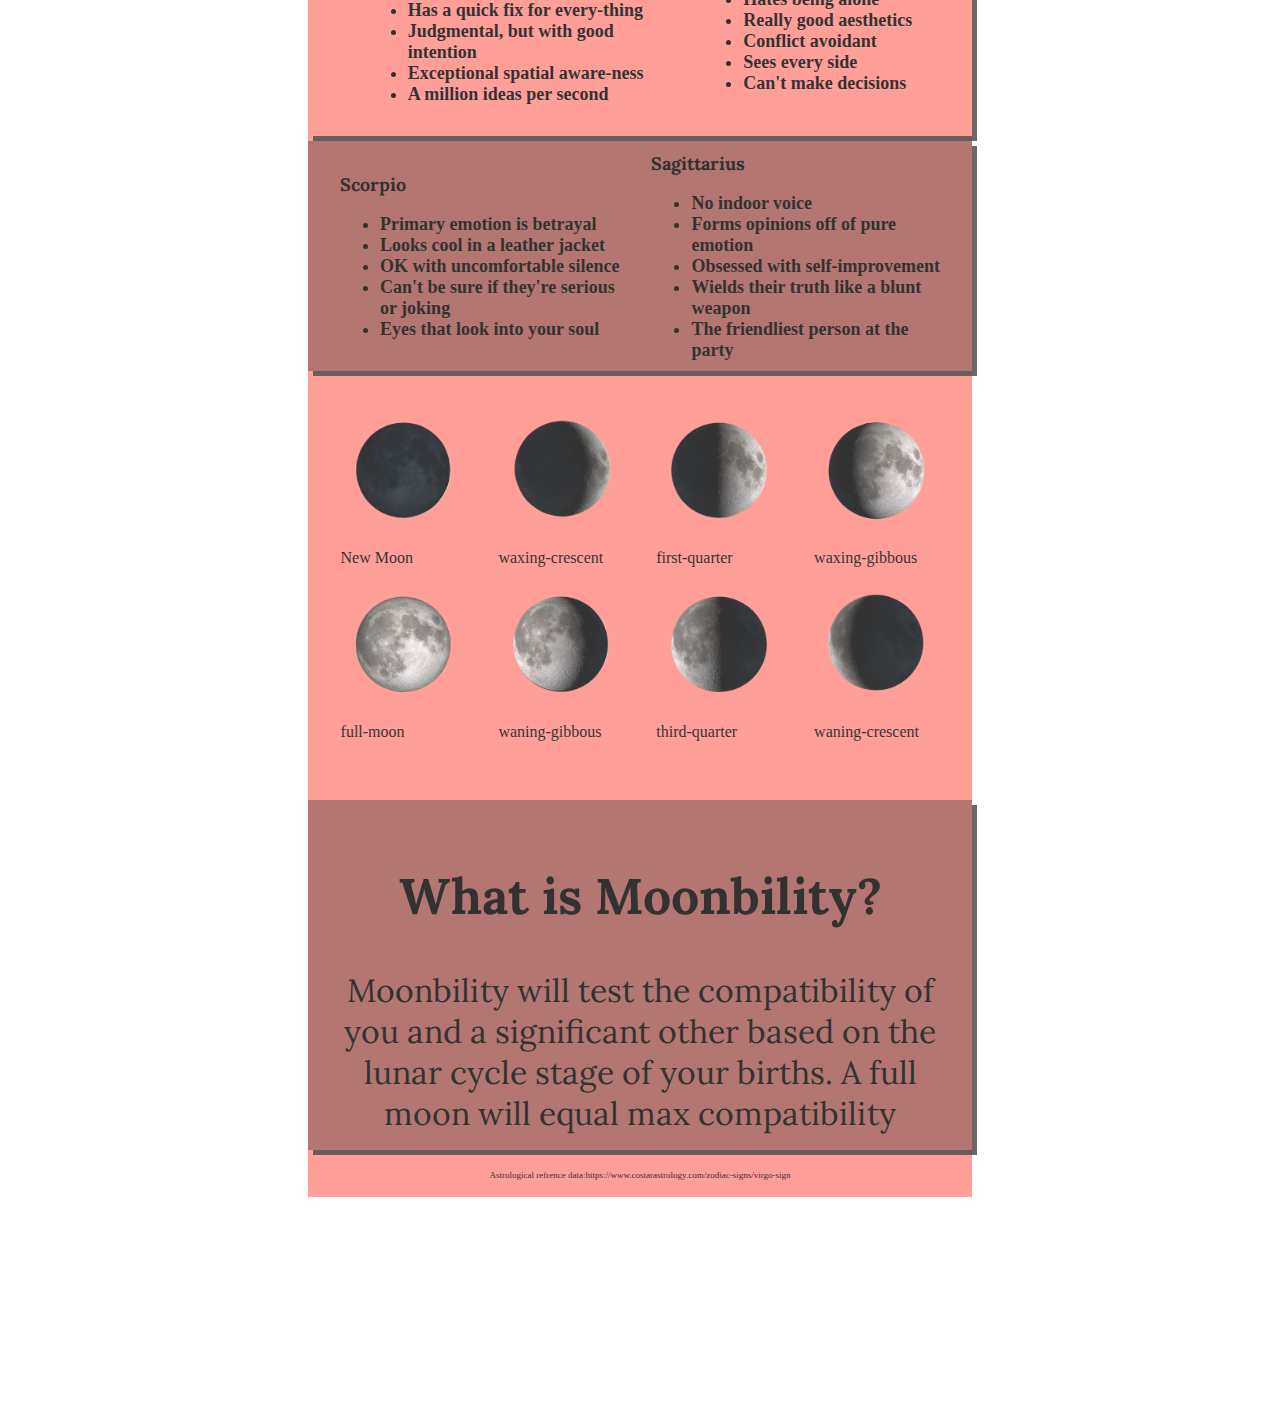
==== commit d403080b: "reading input" ====
--- a/moon.html
+++ b/moon.html
@@ -14,9 +14,9 @@
 </head>
 
 <body class="moonbackground">
-    <div class="container">
+    <div class="container" >
         <div>
-            <h1 class="header padtop lora">Moonbility</h1>
+            <h1 class="header padtop lora" id = "header">Moonbility</h1>
             <div class="input1 padtop shadow">
                 <div class="inserttextbox">
                     <div class="flexhead">
@@ -51,7 +51,7 @@
                     </div>
                 <div class="btn">
                     <div>
-                        <button onclick="alert('Your moons are now merging for your compatibility')" class="prettybtn lora" >Check Compatibility </button>
+                        <button class="prettybtn lora" onClick="callFunctions(document.getElementById('input'),document.getElementById('merge')),document.getElementById('newText')" id = "infun" type = "submit">Check Compatibility </button>
                     </div>
                 </div>
             </div>
@@ -199,37 +199,37 @@
             <div class="row1">
                 <div>
                     <img class="moonphases" src="lunarphase/new-moon.png" alt="new-moon">
-                    <p class="centerpara MM">New Moon</p>
+                    <p class="centerpara">New Moon</p>
                 </div>
                 <div>
                     <img class="moonphases" src="lunarphase/waxing-crescent.png" alt="waxing-cresent">
-                    <p class="centerpara MM">Waxing-Crescent</p>
+                    <p class="centerpara">waxing-crescent</p>
                 </div>
                 <div>
                     <img class="moonphases" src="lunarphase/first-quarter.png" alt="first-quarter">
-                    <p class="centerpara MM">First-Quarter</p>
+                    <p class="centerpara">first-quarter</p>
                 </div>
                 <div>
                     <img class="moonphases" src="lunarphase/waxing-gibbous.png" alt="waning-gibbous">
-                    <p class="centerpara MM">Waxing-Gibbous</p>
+                    <p class="centerpara">waxing-gibbous</p>
                 </div>
             </div>
             <div class="row2">
                 <div>
                     <img class="moonphases" src="lunarphase/full.png" alt="full-moon">
-                    <p class="centerpara MM">Full-Moon</p>
+                    <p class="centerpara">full-moon</p>
                 </div>
                 <div>
                     <img class="moonphases" src="lunarphase/waning-gibbous.png" alt="waning-gibbous">
-                    <p class="centerpara MM">Waning-Gibbous</p>
+                    <p class="centerpara">waning-gibbous</p>
                 </div>
                 <div>
                     <img class="moonphases" src="lunarphase/third-quarter.png" alt="third-quarter">
-                    <p class="centerpara MM">Third-Quarter</p>
+                    <p class="centerpara">third-quarter</p>
                 </div>
                 <div>
                     <img class="moonphases" src="lunarphase/waning-crescent.png" alt="waning-crescent">
-                    <p class="centerpara MM">Waning-Crescent</p>
+                    <p class="centerpara">waning-crescent</p>
                 </div>
             </div>
         </div>
--- a/style.css
+++ b/style.css
@@ -17,7 +17,7 @@
     font-size: 50px;  
 }
 .input1 {
-    /* border: 4px solid white; */
+    border: 4px solid white;
     height:350px;
     width:auto;
     background-color: rgb(161, 84, 79);
@@ -26,7 +26,7 @@
     display:flex;
     align-items: center;
     justify-content: space-evenly;
-    /* border: 5px solid black; */
+    border: 5px solid black;
     height: 300px;
 
 }
@@ -34,7 +34,7 @@
     /* flex: 1; */
     /* border: 0.5px dotted rgb(0, 0, 0); */
     height:150px;
-    width:300px;
+    width:200px;
     margin-left: 20px;
     box-shadow: 5px 5px ;
     /* background-color: rgba(159, 63, 56, 0.878); */
@@ -43,7 +43,7 @@
     /* flex:1; */
     /* border: 0.5px dotted rgb(0, 0, 0); */
     height:150px;
-    width: 300px;
+    width:200px;
     margin-right: 20px;
     box-shadow: 5px 5px ;
     /* background-color: rgba(159, 63, 56, 0.878); */
@@ -144,7 +144,6 @@
 }
 .lora {
     font-family: 'Lora', serif;
-    text-align: center;
 }
 .extrasmallcredits{
     font-size: xx-small;
@@ -175,7 +174,6 @@
 }
 .MM {
     text-align: center;
-    font-weight: 700;
 }
 
 
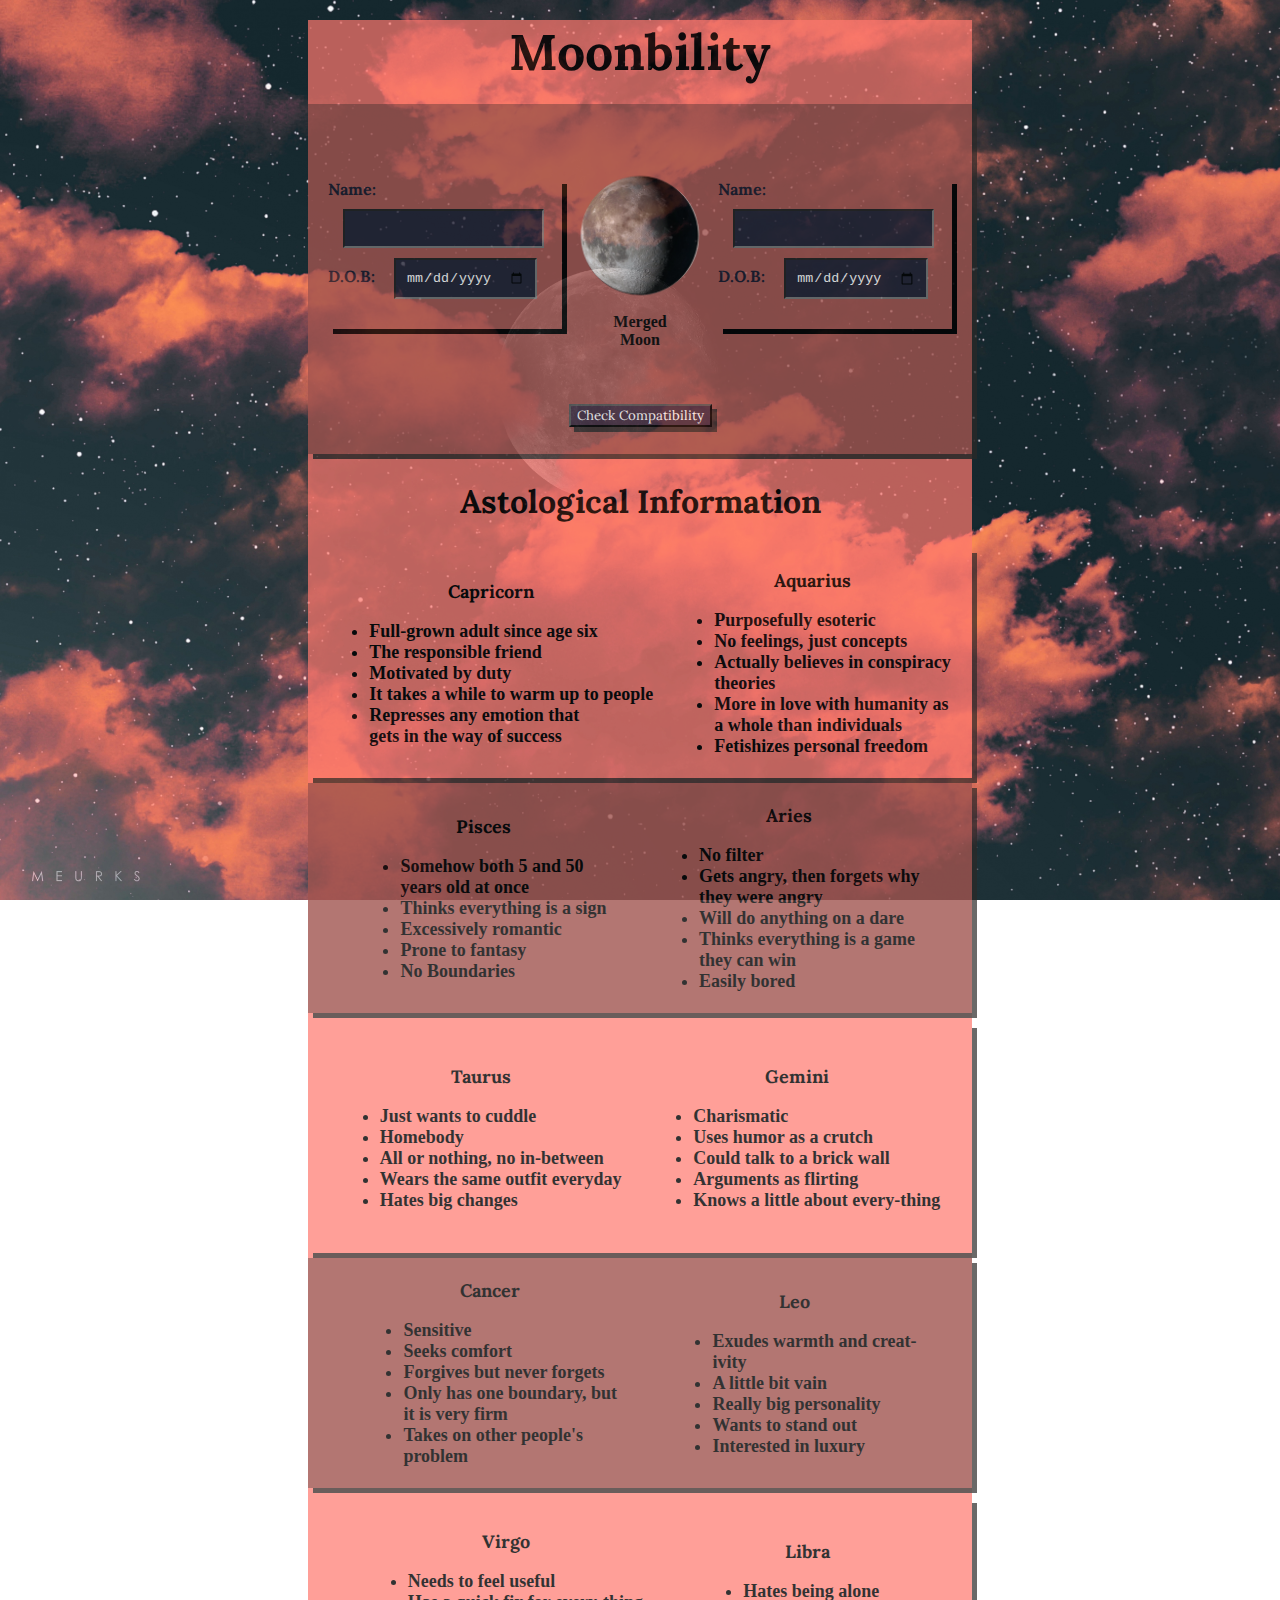
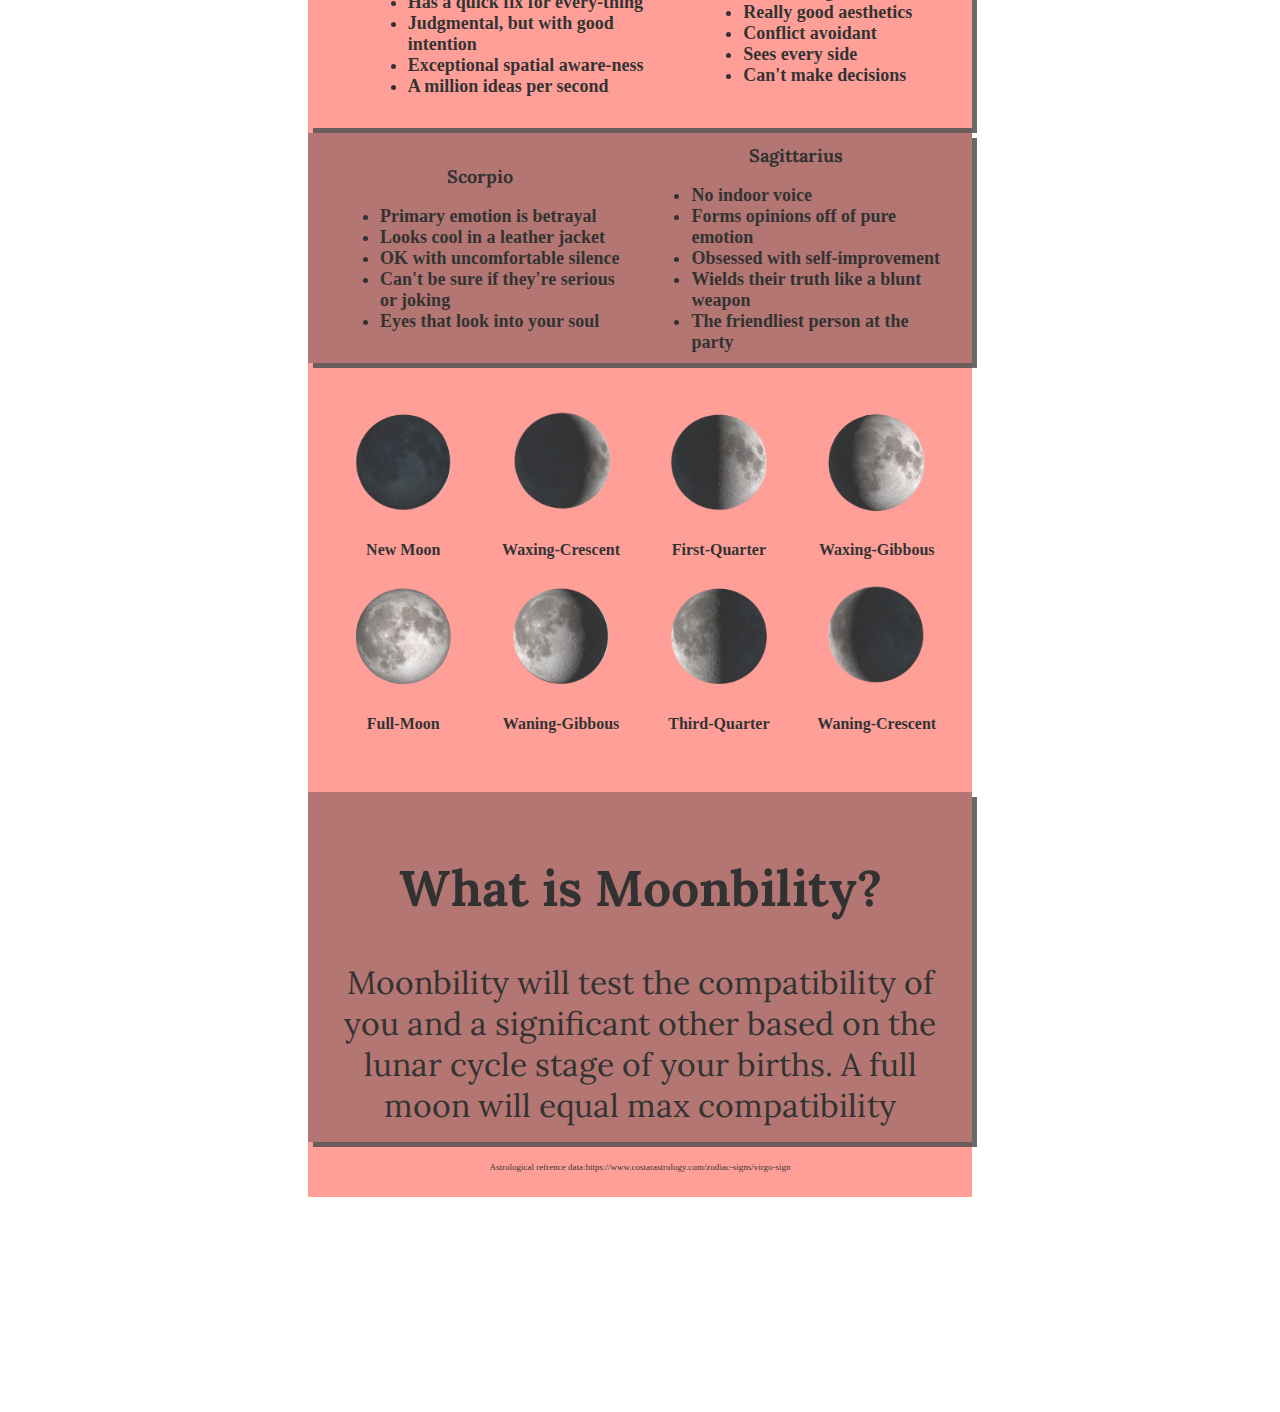
==== commit 6c62207e: "final" ====
--- a/moon.html
+++ b/moon.html
@@ -27,7 +27,7 @@
                             </div>
                             <div>
                                 <label id="infun" class="changefont lora">D.O.B:</label>
-                                <input id="infun" class="margins" type="date" name="dob">
+                                <input id="input" class="margins" type="date" name="dob">
                             </div>
                         </div>
                         <div class="wrapper">
@@ -41,17 +41,18 @@
                         <div class="flex2">
                             <div>
                                 <label id="infun" class="changefont lora">Name:</label>
-                                <input id="infun" class="margins" text="name" name="first_name">
+                                <input id="nameID" class="margins" text="name" name="first_name">
                             </div>
                             <div>
                                 <label class="changefont lora">D.O.B:</label>
-                                <input class="margins" type="date" name="dob">
+                                <input class="margins" type="date" name="dob" id="input2">
                             </div>
                         </div>
                     </div>
                 <div class="btn">
                     <div>
-                        <button class="prettybtn lora" onClick="callFunctions(document.getElementById('input'),document.getElementById('merge')),document.getElementById('newText')" id = "infun" type = "submit">Check Compatibility </button>
+                        <button class="prettybtn lora" onClick="callFunctions(document.getElementById('input'),document.getElementById('input2'),document.getElementById('merge'))" id = "infun" type = "submit">Check Compatibility </button>
+                        <!-- <button onclick="alert('Your moons are now merging for your compatibility')" class="prettybtn lora" >Check Compatibility </button> -->
                     </div>
                 </div>
             </div>
@@ -199,37 +200,37 @@
             <div class="row1">
                 <div>
                     <img class="moonphases" src="lunarphase/new-moon.png" alt="new-moon">
-                    <p class="centerpara">New Moon</p>
+                    <p class="centerpara MM">New Moon</p>
                 </div>
                 <div>
                     <img class="moonphases" src="lunarphase/waxing-crescent.png" alt="waxing-cresent">
-                    <p class="centerpara">waxing-crescent</p>
+                    <p class="centerpara MM">Waxing-Crescent</p>
                 </div>
                 <div>
                     <img class="moonphases" src="lunarphase/first-quarter.png" alt="first-quarter">
-                    <p class="centerpara">first-quarter</p>
+                    <p class="centerpara MM">First-Quarter</p>
                 </div>
                 <div>
                     <img class="moonphases" src="lunarphase/waxing-gibbous.png" alt="waning-gibbous">
-                    <p class="centerpara">waxing-gibbous</p>
+                    <p class="centerpara MM">Waxing-Gibbous</p>
                 </div>
             </div>
             <div class="row2">
                 <div>
                     <img class="moonphases" src="lunarphase/full.png" alt="full-moon">
-                    <p class="centerpara">full-moon</p>
+                    <p class="centerpara MM">Full-Moon</p>
                 </div>
                 <div>
                     <img class="moonphases" src="lunarphase/waning-gibbous.png" alt="waning-gibbous">
-                    <p class="centerpara">waning-gibbous</p>
+                    <p class="centerpara MM">Waning-Gibbous</p>
                 </div>
                 <div>
                     <img class="moonphases" src="lunarphase/third-quarter.png" alt="third-quarter">
-                    <p class="centerpara">third-quarter</p>
+                    <p class="centerpara MM">Third-Quarter</p>
                 </div>
                 <div>
                     <img class="moonphases" src="lunarphase/waning-crescent.png" alt="waning-crescent">
-                    <p class="centerpara">waning-crescent</p>
+                    <p class="centerpara MM">Waning-Crescent</p>
                 </div>
             </div>
         </div>
--- a/style.css
+++ b/style.css
@@ -17,7 +17,7 @@
     font-size: 50px;  
 }
 .input1 {
-    border: 4px solid white;
+    /* border: 4px solid white; */
     height:350px;
     width:auto;
     background-color: rgb(161, 84, 79);
@@ -26,7 +26,7 @@
     display:flex;
     align-items: center;
     justify-content: space-evenly;
-    border: 5px solid black;
+    /* border: 5px solid black; */
     height: 300px;
 
 }
@@ -34,7 +34,7 @@
     /* flex: 1; */
     /* border: 0.5px dotted rgb(0, 0, 0); */
     height:150px;
-    width:200px;
+    width:300px;
     margin-left: 20px;
     box-shadow: 5px 5px ;
     /* background-color: rgba(159, 63, 56, 0.878); */
@@ -43,7 +43,7 @@
     /* flex:1; */
     /* border: 0.5px dotted rgb(0, 0, 0); */
     height:150px;
-    width:200px;
+    width: 300px;
     margin-right: 20px;
     box-shadow: 5px 5px ;
     /* background-color: rgba(159, 63, 56, 0.878); */
@@ -144,6 +144,7 @@
 }
 .lora {
     font-family: 'Lora', serif;
+    text-align: center;
 }
 .extrasmallcredits{
     font-size: xx-small;
@@ -174,6 +175,7 @@
 }
 .MM {
     text-align: center;
+    font-weight: 700;
 }
 
 
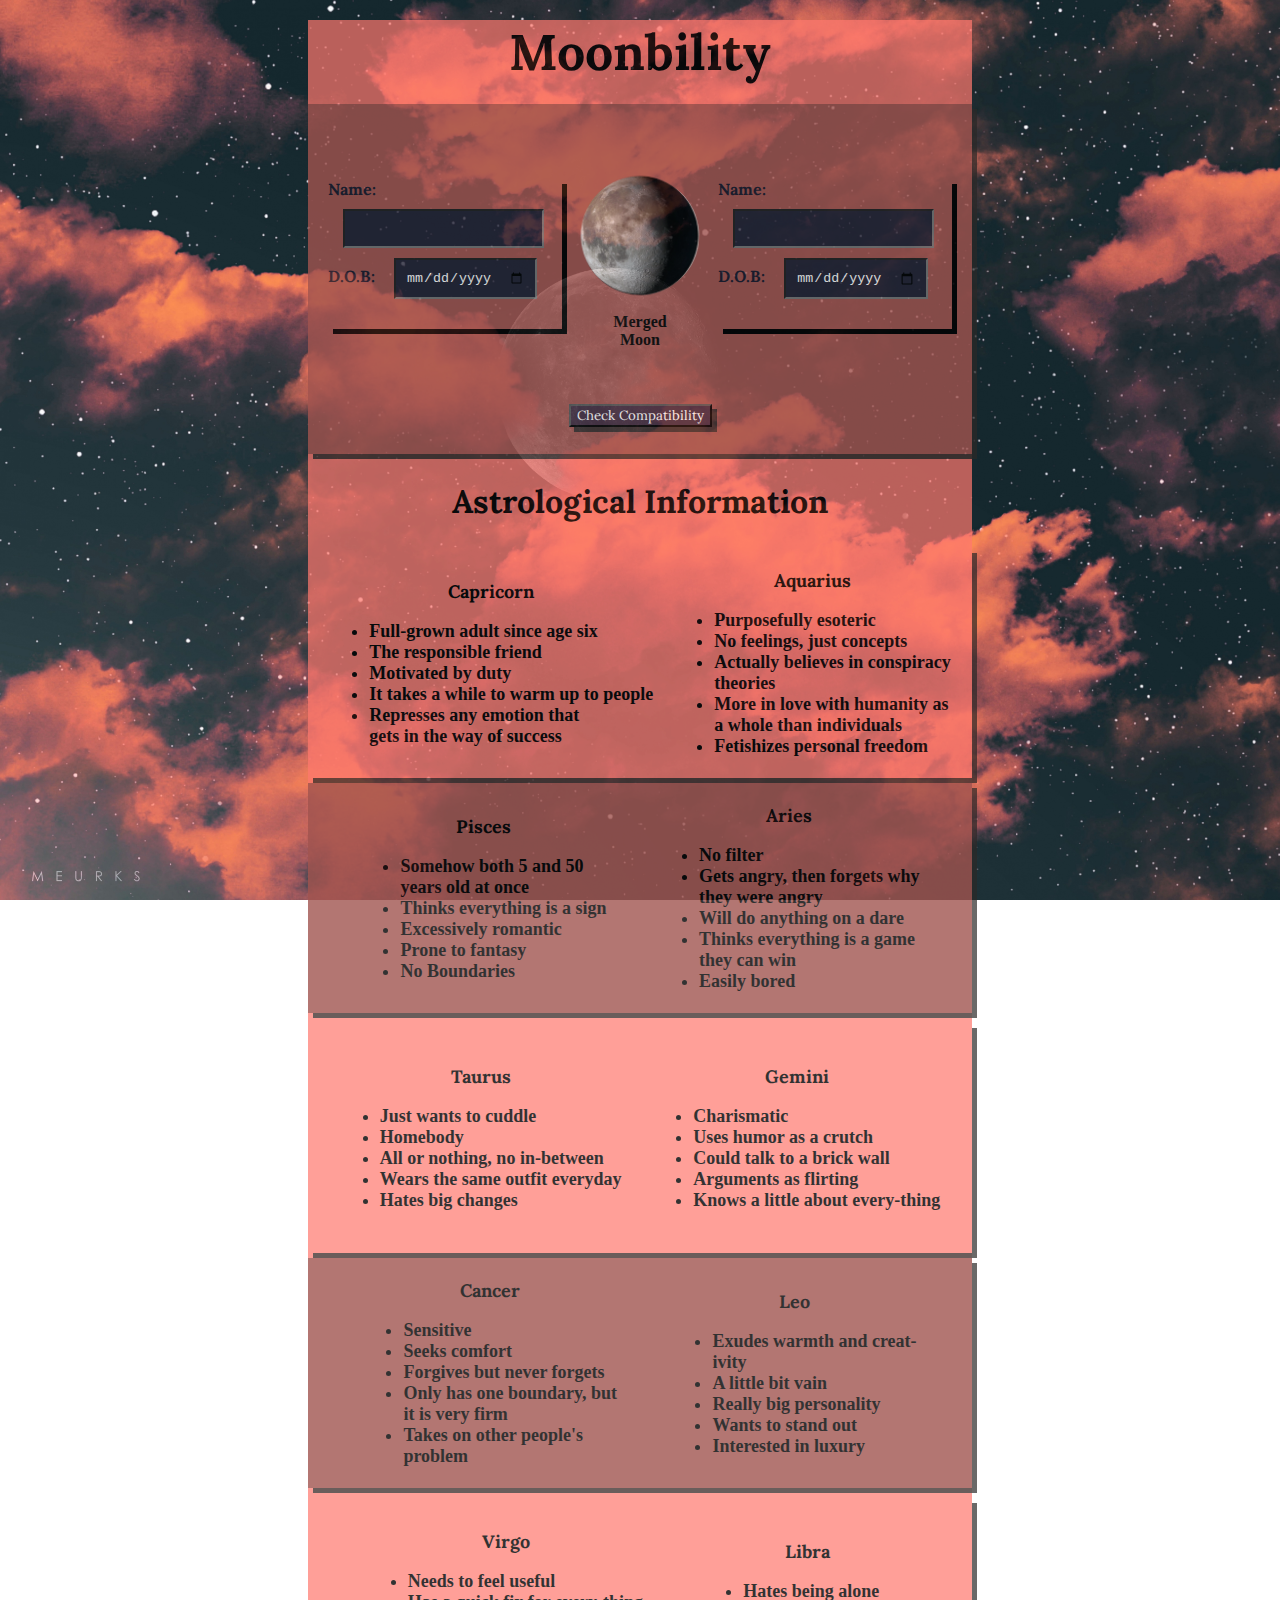
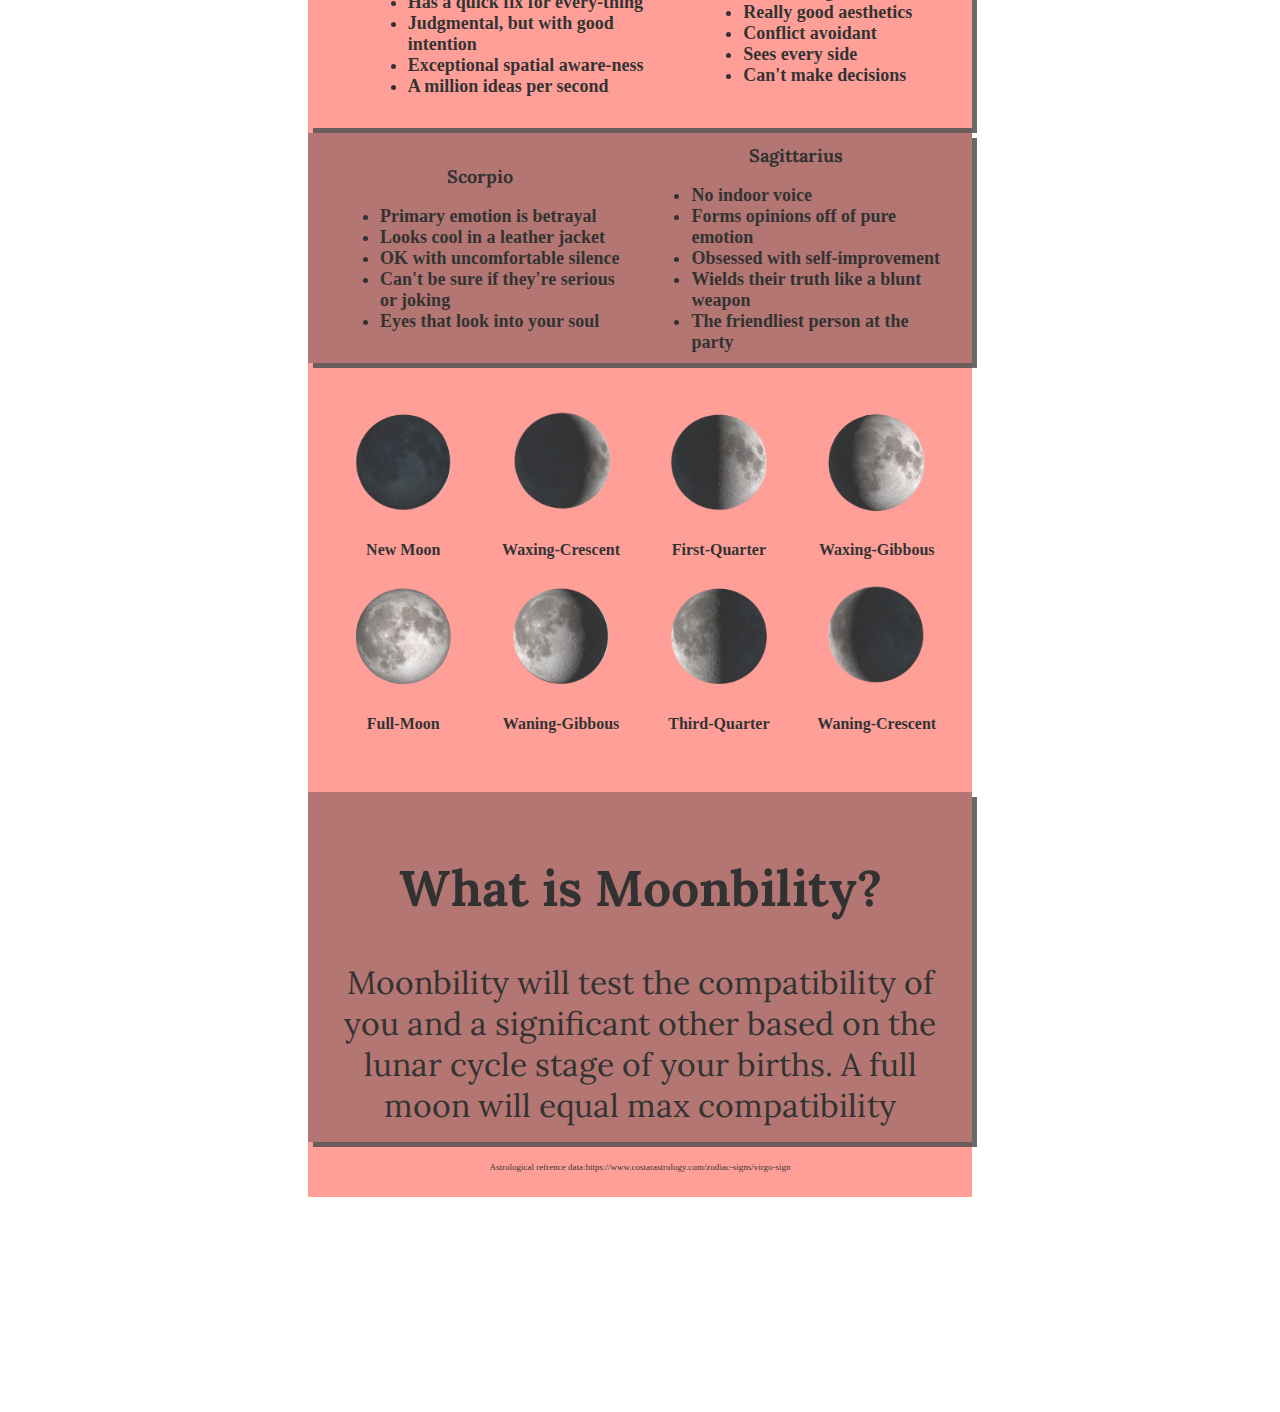
==== commit 34ae08ad: "spelling check" ====
--- a/moon.html
+++ b/moon.html
@@ -59,7 +59,7 @@
             <!-- <hr class="line"> -->
         </div>
         <div class="astroinfo padtop">
-            <h2 class="info lora">Astological Information</h2>
+            <h2 class="info lora">Astrological Information</h2>
                 <div class="rows">
                     <div class="shadow conflex margintop">
                         <div>
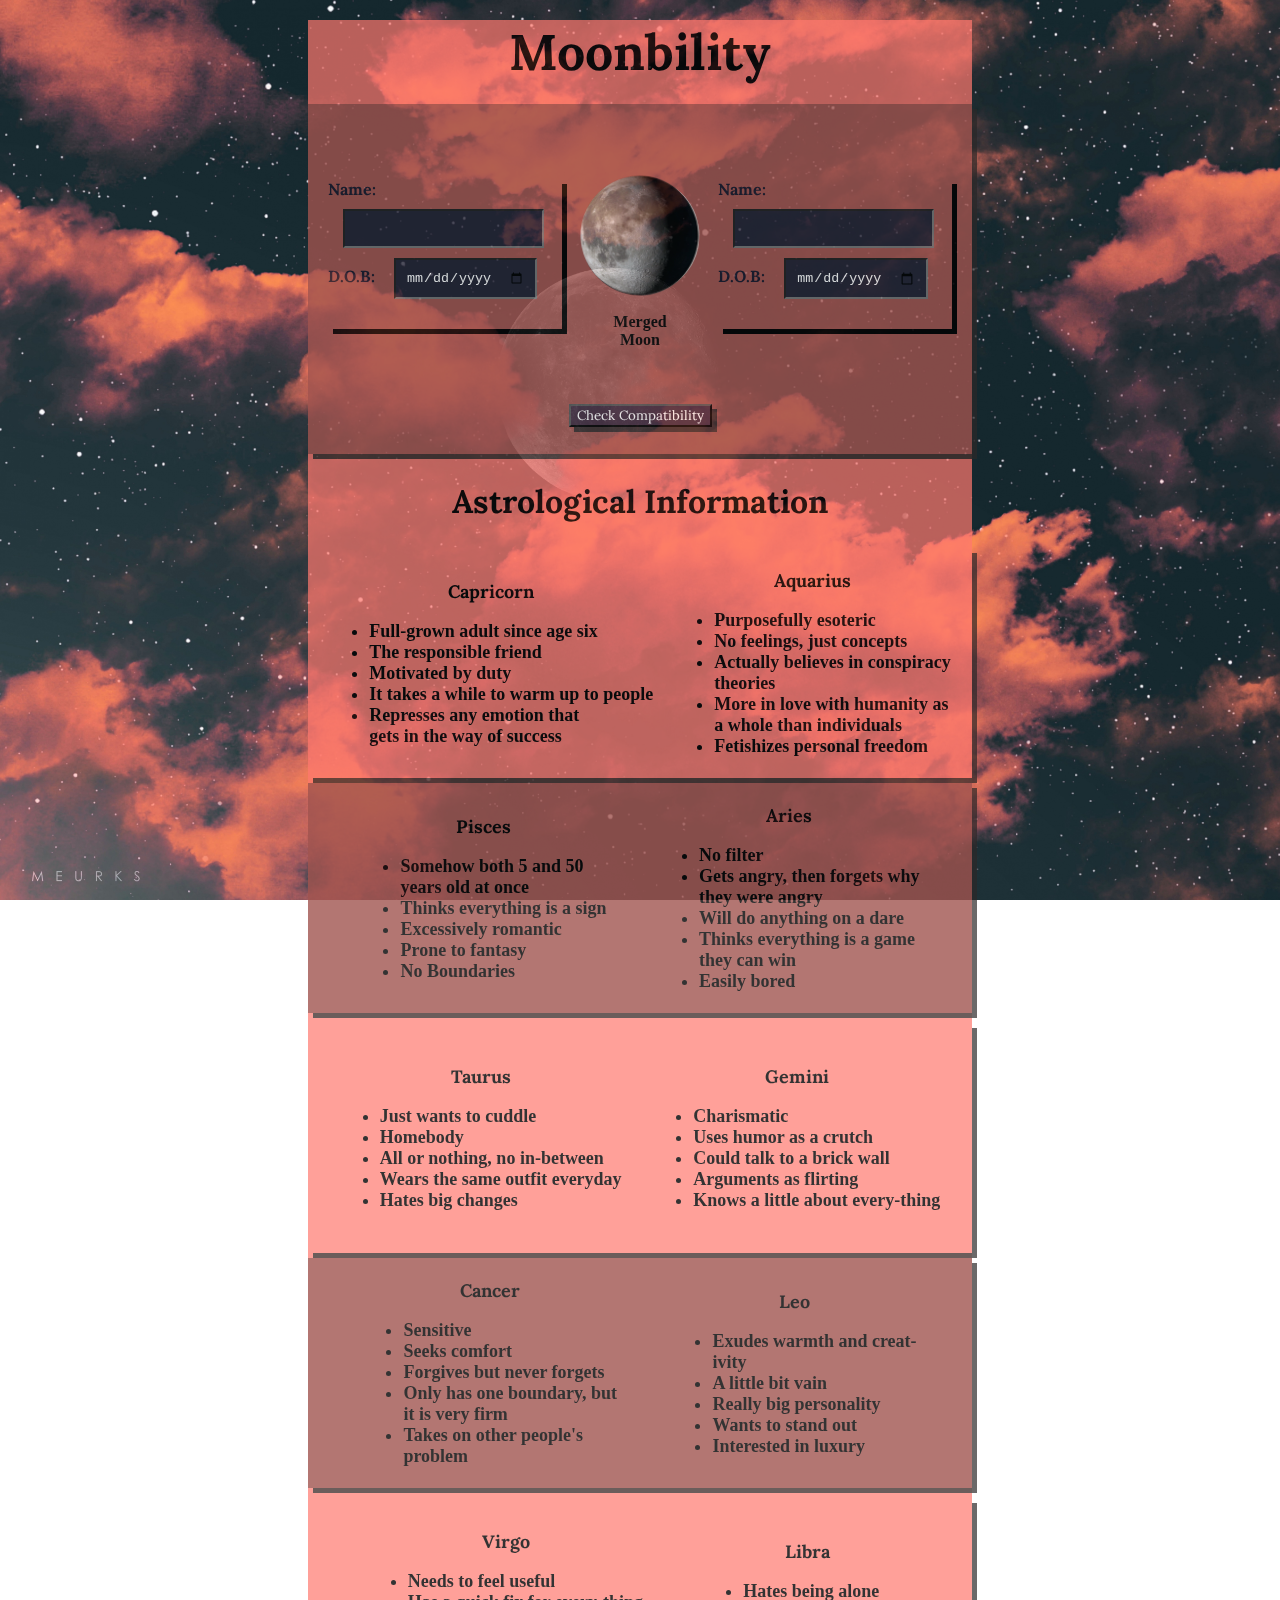
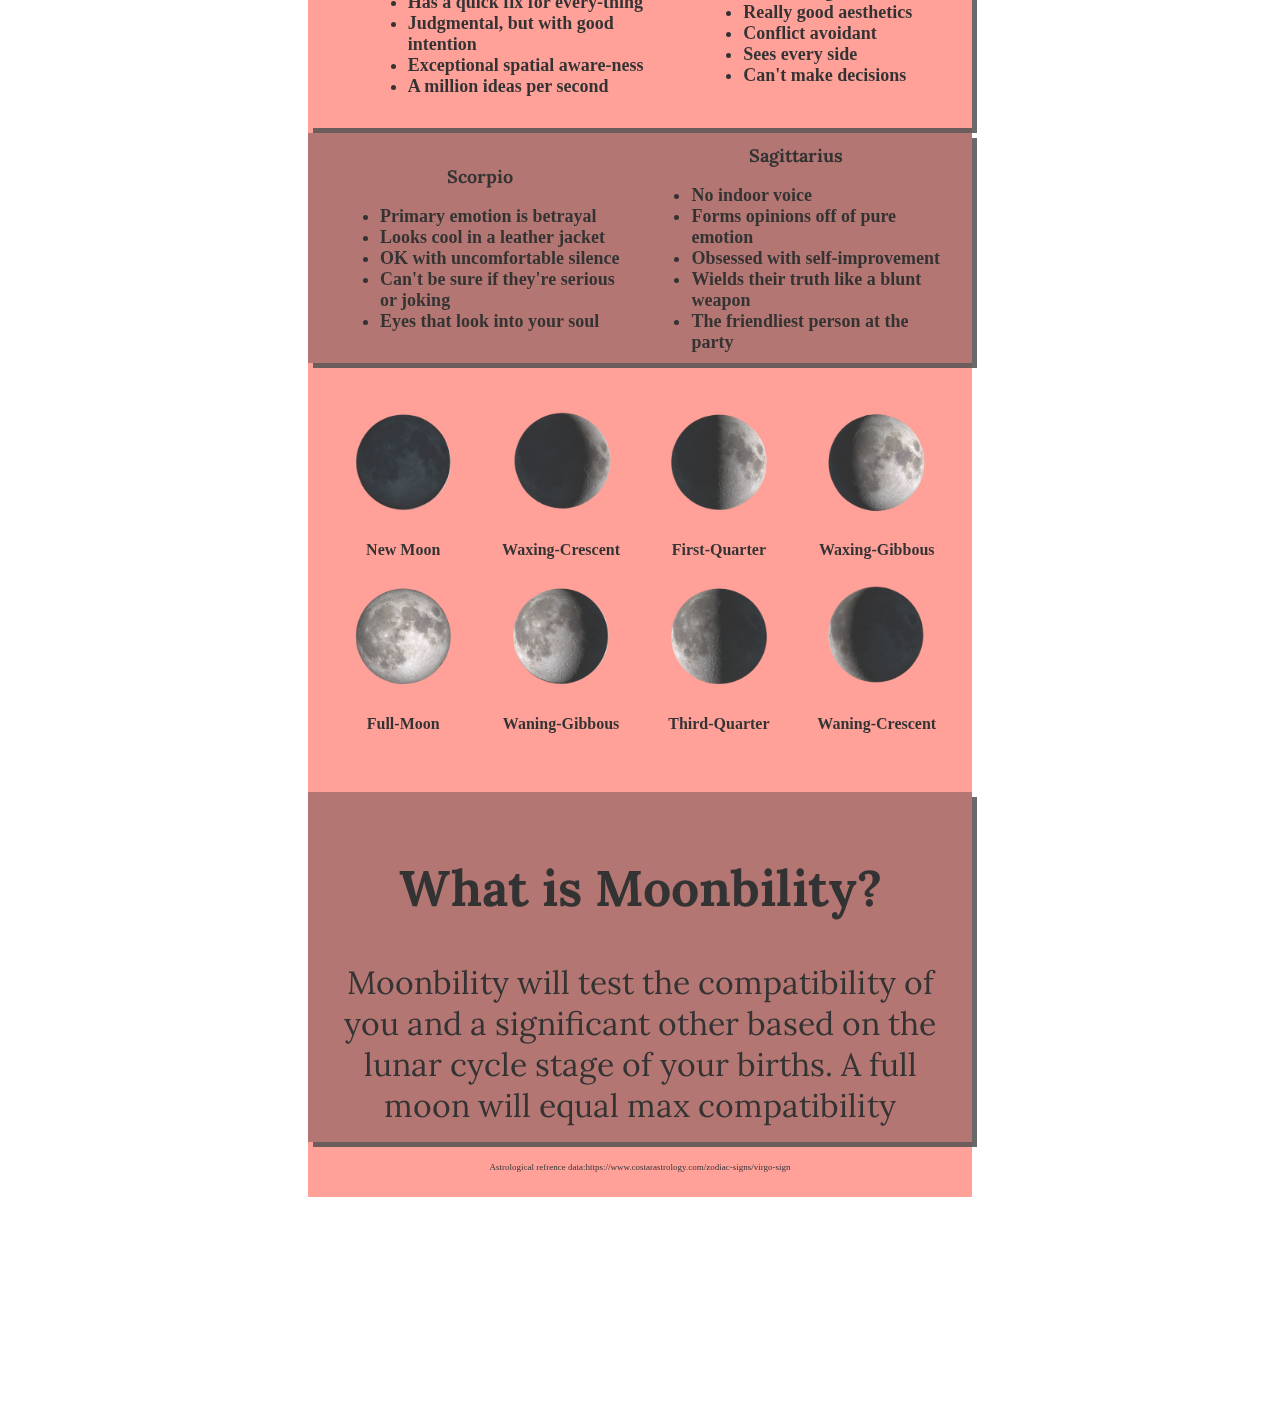
==== commit 997b146f: "new API implemented" ====
--- a/moon.html
+++ b/moon.html
@@ -31,7 +31,8 @@
                             </div>
                         </div>
                         <div class="wrapper">
-                            <img class="moonsize lunarsmall" id="merge" src="lunarphase/waning-gibbous.png">
+                            <img class="moonsize lunarsmall" id="merge1" src="lunarphase/waning-gibbous.png">
+                            <img class="moonsize lunarsmall" id="merge2" src="lunarphase/waning-gibbous.png">
                             <div class="overlay">
                                 <div class="MM">
                                     Merged<br>Moon
--- a/style.css
+++ b/style.css
@@ -162,13 +162,14 @@
 .margintop {
     margin-top: 10px;
 }
-.moonsize .overlay {
-    position: absolute;
-    top: 80px;
-    right: 15px;
+.moonsize {
+    position: fixed;
+    /* //top: 80px;
+   // right: 15px; */
     font-weight: bold;
     text-align: right;
     font-size: 30px;
+    z-index: 1;
 }
 .lunarsmall {
     height: 150px;
@@ -178,20 +179,26 @@
     font-weight: 700;
 }
 
-
-
-
-
-
-
-
-
-
-
-
-
-
-
-
-
-
+#merge2{
+    position: relative;
+    opacity: 0.7;
+    z-index: 2;
+}
+
+
+
+
+
+
+
+
+
+
+
+
+
+
+
+
+
+
